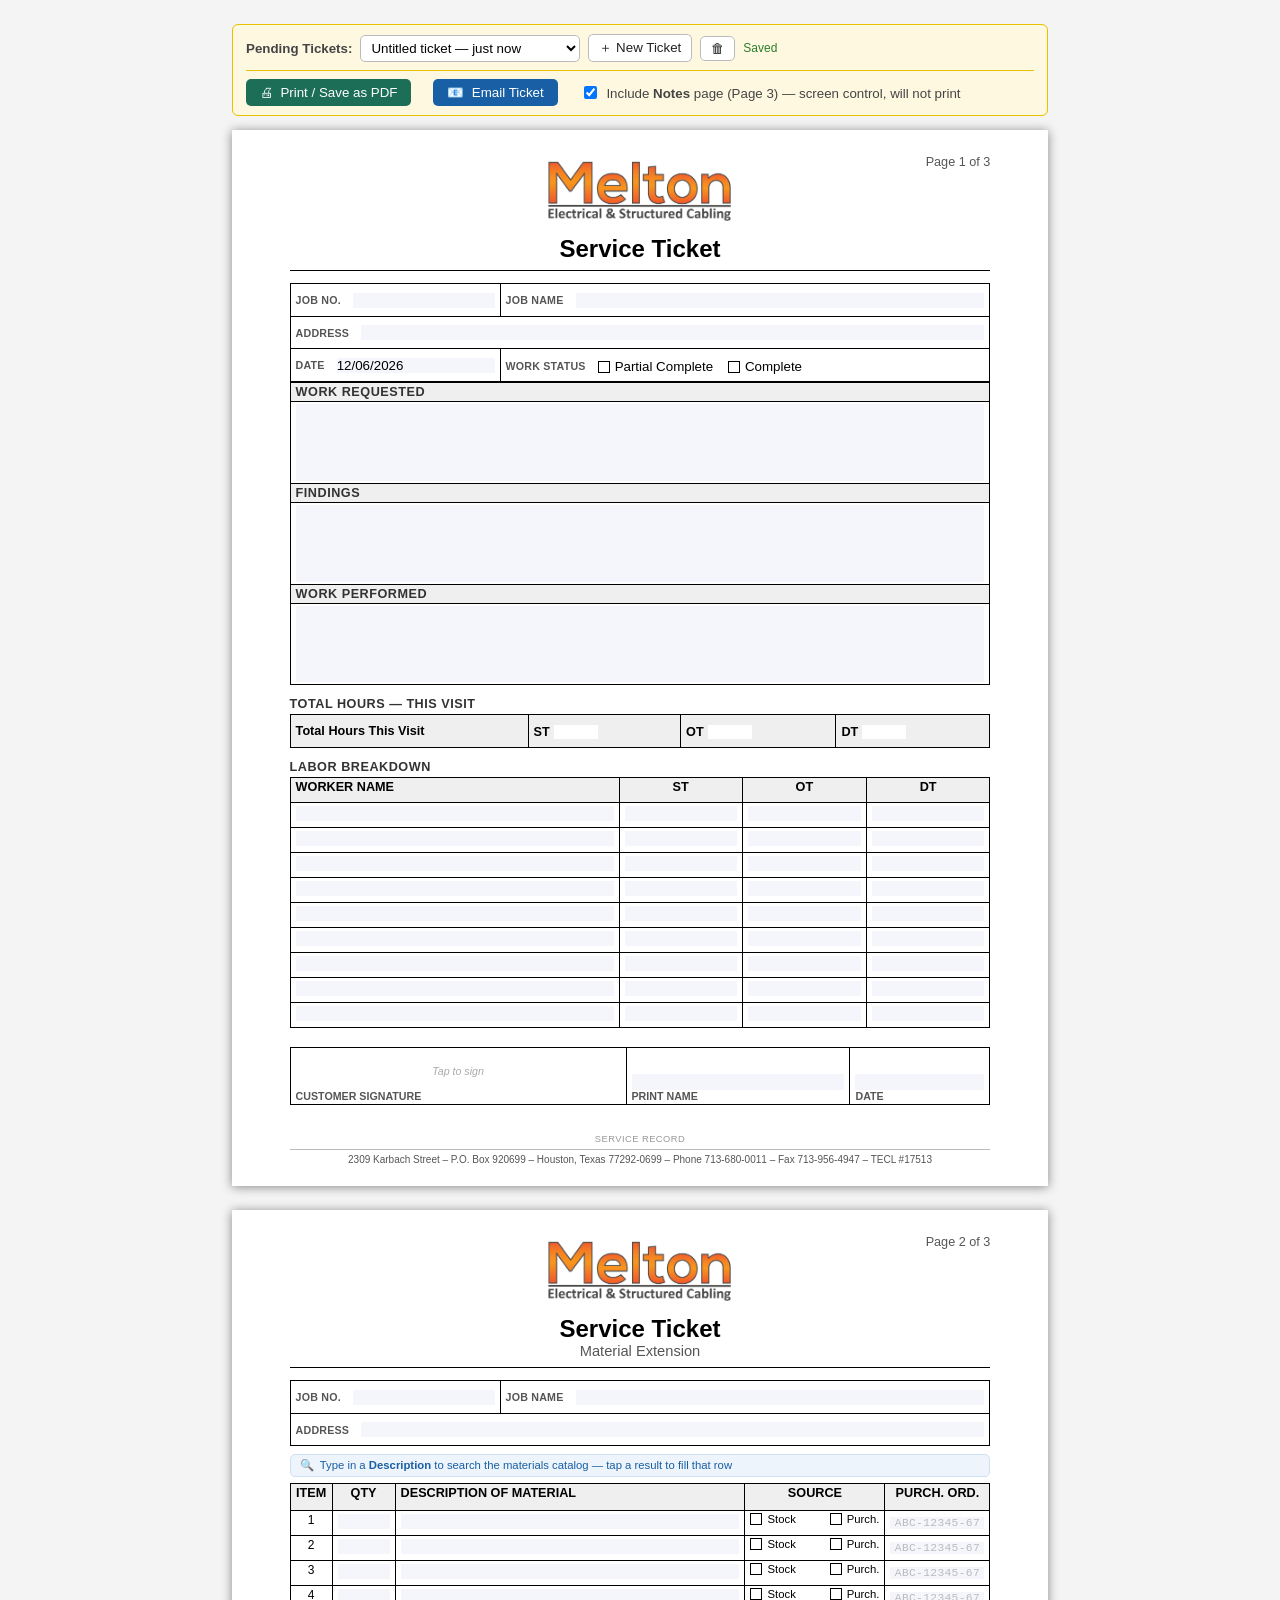
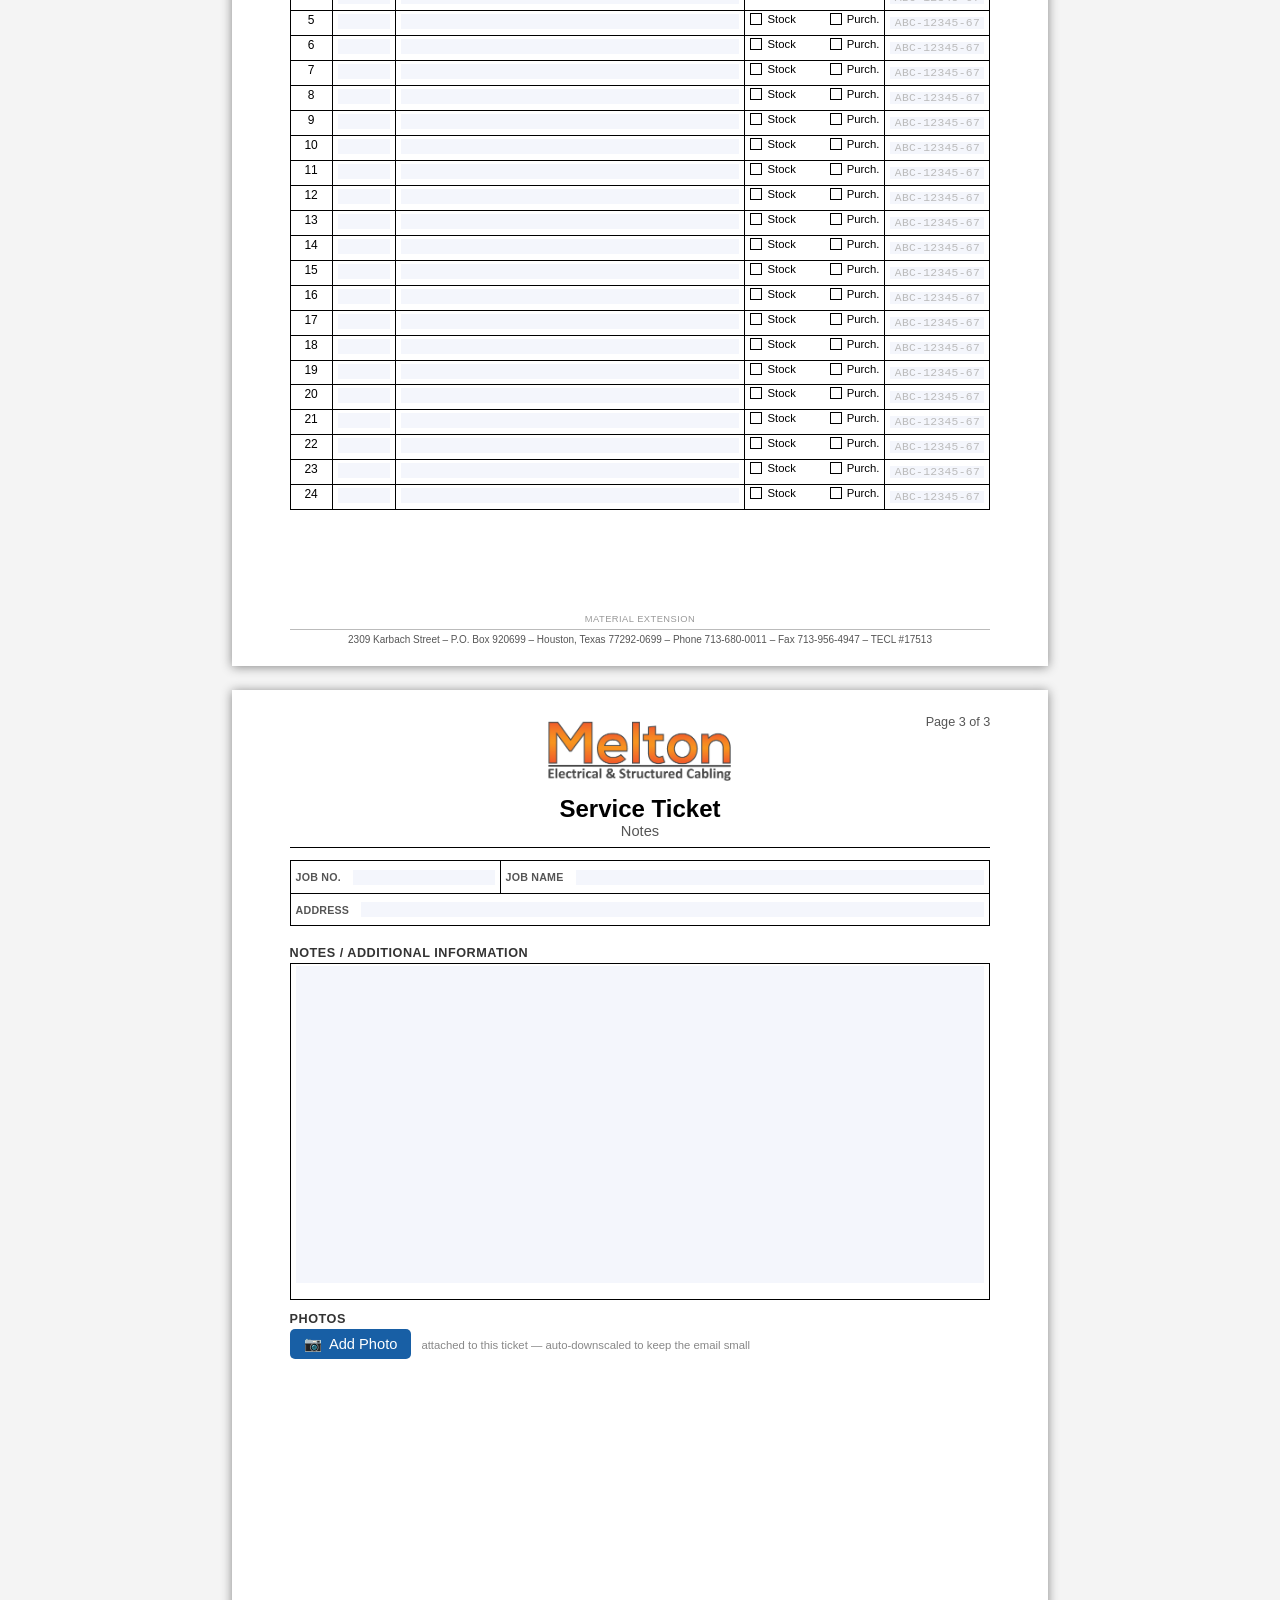
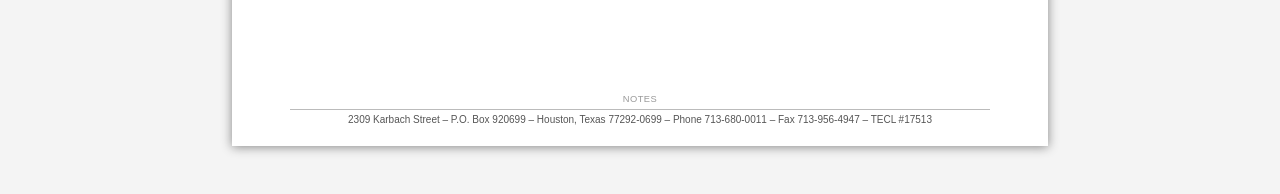
==== modules/service-calls/service-ticket.html @ 0c0253c6 "fix: clean, consistent subject line for the emailed ticket On iOS Mail a file share takes the SUBJEC" ====
<!doctype html>
<html lang="en">
<head>
<meta charset="utf-8">
<title>Melton Service Ticket</title>
<style>
  * { box-sizing: border-box; }
  html, body { margin: 0; padding: 0; }
  body { font-family: Arial, Helvetica, sans-serif; color: #000; font-size: 11pt; }

  .page {
    width: 8.5in; min-height: 11in; padding: 0.22in 0.6in 0.5in;
    background: #fff; margin: 0 auto; position: relative;
  }

  /* header band */
  .hdr { display: grid; grid-template-columns: 2in 1fr 2in; align-items: start;
         border-bottom: 1.5px solid #000; padding-bottom: 8px; margin-bottom: 12px; }
  .hdr .center { text-align: center; }
  .hdr .center img { height: 0.82in; width: auto; }
  .hdr .title { font-size: 18pt; font-weight: bold; margin-top: 3px; line-height: 1.1; }
  .hdr .sub { font-size: 11pt; color: #555; margin-top: 1px; }
  .hdr .right { text-align: right; font-size: 10pt; padding-top: 4px; }
  .hdr .right .pgnum { font-size: 9.5pt; color: #555; }
  .u { display: inline-block; border-bottom: 1px solid #000; height: 0.9em; }
  .u.md { width: 1.1in; }
  .u.sm { width: 0.45in; }
  .u.xs { width: 0.5in; }

  /* footer band — page id above rule, company address below */
  .footer { position: absolute; left: 0.6in; right: 0.6in; bottom: 0.22in;
             text-align: center; }
  .footer-meta { font-size: 7pt; color: #999; text-transform: uppercase;
                  letter-spacing: 0.05em; margin-bottom: 5px; }
  .footer-meta .u.xs { border-bottom-color: #888; }
  .footer-rule { border-top: 0.5px solid #bbb; }
  .footer-addr { font-size: 7.5pt; color: #555; margin-top: 4px; }

  /* shared grid tables */
  .grid { border-collapse: collapse; width: 100%; }
  .grid td, .grid th { border: 1px solid #000; padding: 2px 5px; vertical-align: top; }

  .lbl { font-size: 8pt; font-weight: bold; color: #555; text-transform: uppercase;
          letter-spacing: 0.02em; }
  .field { height: 0.42in; }
  /* Page-1 top block: single-line fields, label on the left + input area to its right */
  .info.inline td.field { height: 0.34in; vertical-align: middle; }
  .info.inline .lbl { display: inline-block; vertical-align: middle; margin-right: 12px; }
  .info.inline .cbinline { font-size: 10pt; vertical-align: middle; }
  .info.inline td.wstatus { white-space: nowrap; }
  .cb { -webkit-appearance: none; appearance: none; position: relative;
         display: inline-block; width: 12px; height: 12px; border: 1px solid #000;
         margin: 0 5px 0 0; vertical-align: -2px; background: #fff; cursor: pointer; padding: 0; }
  .cb:checked::after { content: ""; position: absolute; left: 3px; top: 0;
         width: 4px; height: 8px; border: solid #000; border-width: 0 2px 2px 0;
         transform: rotate(45deg); }

  /* fillable fields — borderless inputs that fill their cell; faint tint on screen only */
  .fcell { display: flex; align-items: center; }
  .fcell .lbl { flex: none; white-space: nowrap; }
  input.fin, input.lin, input.hin, input.qin, input.din, input.pin, input.sigin,
  textarea.wta, textarea.nta { font-family: inherit; color: #000; border: none;
         outline: none; background: transparent; margin: 0; padding: 0; box-sizing: border-box; }
  input.fin { flex: 1 1 auto; min-width: 0; width: 100%; font-size: 10pt; }
  input.lin { width: 100%; font-size: 10pt; }
  input.lin.num { text-align: center; }
  input.hin { width: 44px; font-size: 9.5pt; font-weight: 700; text-align: center; background: #fff;
         -webkit-print-color-adjust: exact; print-color-adjust: exact; }
  input.qin { width: 100%; font-size: 10pt; text-align: center; }
  input.din { width: 100%; font-size: 10pt; }
  input.pin { width: 100%; font-family: "Consolas","Courier New",monospace; font-size: 8.5pt;
         text-align: center; letter-spacing: 0.3px; }
  input.sigin { width: 100%; font-size: 11pt; }
  textarea.wta { display: block; width: 100%; height: 57.6pt; resize: none;
         font-size: 12pt; line-height: 1.2; }
  textarea.nta { display: block; width: 100%; height: 3.3in; resize: none;
         font-size: 12pt; line-height: 1.3; }
  ::placeholder { color: #bbb; opacity: 1; }

  .seclbl { font-size: 9.5pt; font-weight: bold; color: #333; text-transform: uppercase;
             letter-spacing: 0.04em; margin: 12px 0 3px; }

  /* Page 1 work narrative: three stacked boxes (Work Requested / Findings /
     Work Performed), each with its title inside and 4 lines @ 12pt of writing
     space (line-height 1.2 = 57.6pt). Matches the digital field spec. */
  .wbox-title { background: #efefef; -webkit-print-color-adjust: exact; print-color-adjust: exact;
                 font-size: 9.5pt; font-weight: bold; color: #333; text-transform: uppercase;
                 letter-spacing: 0.04em; }
  .wbox { vertical-align: top; }
  .wbox-space { height: 57.6pt; }
  /* Page 3 Notes — writing area on top, photo grid below (they share the page). */
  .notesbox { height: 3.5in; }
  /* embedded photos: captioned thumbnails baked into the ticket. The Add button +
     per-photo delete are screen-only (stripped from export, hidden in print). */
  .photo-grid { display: flex; flex-wrap: wrap; gap: 10px; margin-top: 4px; }
  .photo-card { position: relative; width: 31.5%; min-width: 150px; border: 1px solid #ccc;
                 border-radius: 6px; padding: 5px; background: #fff;
                 break-inside: avoid; page-break-inside: avoid; }   /* never slice a photo across a printed page */
  .photo-img { display: block; width: 100%; height: 1.5in; object-fit: cover; border-radius: 4px;
                background: #f0f0f0; -webkit-print-color-adjust: exact; print-color-adjust: exact; }
  .photo-cap { width: 100%; margin-top: 5px; font-size: 8.5pt; border: none;
                border-bottom: 1px solid #ddd; padding: 2px 1px; }
  .photo-del { position: absolute; top: 8px; right: 10px; width: 22px; height: 22px; border: none;
                border-radius: 50%; background: rgba(0,0,0,0.55); color: #fff; font-size: 14pt;
                line-height: 20px; text-align: center; cursor: pointer; padding: 0; }
  #photoControls { margin: 2px 0; }
  .photo-add { font: inherit; cursor: pointer; background: #185fa5; color: #fff; border: none;
                border-radius: 5px; padding: 6px 14px; }
  .photo-add:hover { background: #124c84; }
  .ph-hint { font-size: 8.5pt; color: #888; margin-left: 10px; }

  /* hours summary */
  .hours td { height: 0.34in; vertical-align: middle; }
  .shade { background: #efefef; -webkit-print-color-adjust: exact; print-color-adjust: exact; }
  .hours .name { width: 34%; font-weight: bold; font-size: 9.5pt; }
  .hours td b { font-size: 9.5pt; }

  /* labor */
  .labor th.lh { background: #efefef; -webkit-print-color-adjust: exact; print-color-adjust: exact;
                  font-size: 9.5pt; text-transform: uppercase; text-align: center; height: 0.26in; }
  .labor th.lh:first-child { text-align: left; }
  .labor tbody td { height: 0.26in; }
  .labor tbody td.r { width: 47%; }
  .labor tbody td:not(.r) { text-align: center; }

  /* signature */
  .sign { margin-top: 19px; }
  .sign td.sigcell { height: 0.6in; vertical-align: bottom; }
  .sign td.sigcell:nth-child(1) { width: 48%; }
  .sign td.sigcell:nth-child(2) { width: 32%; }
  .siglbl { font-size: 8pt; font-weight: bold; color: #555; text-transform: uppercase; }
  /* customer signature: the cell is a tap target showing the captured signature
     (an <img>) or a sign-prompt hint; the actual signing happens in a modal so
     accidental swipes on the form can't alter it. */
  .sigpad-cell { position: relative; padding: 0; cursor: pointer; }
  .sig-img { position: absolute; left: 0; top: 0; width: 100%; height: 100%; object-fit: contain; }
  .sig-img[hidden] { display: none; }
  .sig-hint { position: absolute; left: 50%; top: 42%; transform: translate(-50%, -50%);
               color: #aaa; font-size: 8pt; font-style: italic; pointer-events: none; }
  .sigpad-cell .siglbl { position: absolute; left: 5px; bottom: 2px; pointer-events: none; }
  .sig-stamp { position: absolute; right: 4px; bottom: 13px; z-index: 1; pointer-events: none;
                font-size: 6.5pt; color: #444; background: rgba(255,255,255,0.82);
                border: 1px solid #bbb; border-radius: 3px; padding: 0 4px; }
  .sig-stamp[hidden] { display: none; }
  /* the signing window (modal). screen-only; removed from export, hidden in print. */
  .sig-modal { position: absolute; left: 0; top: 0; width: 100%; min-height: 100%; z-index: 1000;
                background: rgba(0, 0, 0, 0.5); }
  .sig-modal[hidden] { display: none; }
  .sig-modal-card { position: absolute; left: 50%; transform: translateX(-50%); width: 92%; max-width: 6.5in;
                     background: #fff; border-radius: 10px; box-shadow: 0 10px 50px rgba(0,0,0,0.5); padding: 14px; }
  .sig-modal-head { font-size: 11pt; font-weight: bold; margin-bottom: 10px; color: #222; }
  .sig-modal-pad { display: block; width: 100%; height: 2.4in; border: 1px dashed #999; border-radius: 6px;
                    background: #fff; touch-action: none; }
  .sig-modal-actions { display: flex; gap: 10px; margin-top: 12px; align-items: center; }
  .sigm-spacer { flex: 1; }
  .sigm-btn { font: inherit; font-size: 11pt; padding: 8px 16px; border: 1px solid #bbb; border-radius: 6px;
               background: #f4f4f4; color: #222; cursor: pointer; }
  .sigm-primary { background: #1d6e56; color: #fff; border-color: #1d6e56; }

  /* page 2 material table */
  .gap { height: 8px; }
  .mat th { background: #efefef; -webkit-print-color-adjust: exact; print-color-adjust: exact;
             font-size: 9.5pt; text-transform: uppercase; text-align: center; height: 0.28in; }
  .mat th:nth-child(3) { text-align: left; }
  .mat tbody td { height: 0.26in; }
  .mat tbody td.r { text-align: center; font-size: 9pt; }
  .mat tbody td:nth-child(2) { text-align: center; }
  .mat tbody td.src { font-size: 8.5pt; }
  .mat tbody td.src .srcwrap { display: flex; justify-content: space-between; align-items: center; }
  .mat tbody td.src .srcopt { white-space: nowrap; }
  .mat tbody td.pn { text-align: center; }
  .mat tbody td.desc { position: relative; }   /* positioning context for the catalog dropdown */

  /* catalog autocomplete: a shared dropdown that drops under the focused
     Description input (screen-only; removed from export, hidden in print). */
  .cat-hint { font-family: Arial, Helvetica, sans-serif; font-size: 8.5pt; color: #185fa5;
               background: #eef4fb; border: 1px solid #cfe0f2; border-radius: 5px;
               padding: 4px 9px; margin: 0 0 6px; }
  .cat-dd { position: absolute; left: 0; top: 100%; z-index: 60; width: 100%; min-width: 240px;
             max-height: 230px; overflow-y: auto; background: #fff; border: 1px solid #8aa;
             border-radius: 0 0 6px 6px; box-shadow: 0 8px 22px rgba(0,0,0,0.28); }
  .cat-dd[hidden] { display: none; }
  .cat-opt { padding: 7px 10px; font-size: 9.5pt; border-bottom: 1px solid #eee; cursor: pointer; white-space: nowrap; }
  .cat-opt:last-child { border-bottom: none; }
  .cat-opt:hover, .cat-opt.on { background: #e8f0fb; }

  /* screen vs print */
  /* screen-only digital control: toggles inclusion of the Notes page (Page 3); never prints */
  #formControls { max-width: 8.5in; margin: 0 auto 14px; font-family: Arial, Helvetica, sans-serif;
                   font-size: 10pt; color: #444; background: #fff8e1; border: 1px solid #e6c200;
                   border-radius: 6px; padding: 9px 13px; }
  #formControls input { vertical-align: -1px; margin-right: 6px; }
  #formControls .fc-row { display: flex; align-items: center; flex-wrap: wrap; gap: 8px; }
  #formControls .fc-drafts { padding-bottom: 8px; margin-bottom: 8px; border-bottom: 1px solid #e6c200; }
  #formControls .fc-dlabel { font-weight: bold; }
  #formControls .fc-select { font: inherit; padding: 4px 6px; border: 1px solid #bbb; border-radius: 5px;
                   min-width: 220px; max-width: 58%; background: #fff; margin-right: 0; vertical-align: 0; }
  #formControls .fc-mini { font: inherit; cursor: pointer; background: #fff; color: #222;
                   border: 1px solid #bbb; border-radius: 5px; padding: 4px 10px; }
  #formControls .fc-mini:hover { background: #f0f0f0; }
  #formControls .fc-status { font-size: 9pt; color: #2a7d2a; min-width: 50px; }
  #formControls .print-btn { font: inherit; cursor: pointer; background: #1d6e56; color: #fff;
                   border: none; border-radius: 5px; padding: 6px 14px; margin-right: 14px; }
  #formControls .print-btn:hover { background: #155a45; }
  #formControls .email-btn { font: inherit; cursor: pointer; background: #185fa5; color: #fff;
                   border: none; border-radius: 5px; padding: 6px 14px; margin-right: 14px; }
  #formControls .email-btn:hover { background: #124c84; }

  @media screen {
    html { background: #f4f4f4; }
    /* Scale-to-fit: the page is a fixed 8.5in; when the viewport is narrower,
       --fit (set by JS) zooms the whole form down so nothing is cut off. Print
       ignores this (no zoom in @media print). */
    body { background: #f4f4f4; padding: 24px 0; zoom: var(--fit, 1); }
    .page { box-shadow: 0 1px 10px rgba(0,0,0,0.45); margin-bottom: 24px; }
    input.fin, input.lin, input.qin, input.din, input.pin, input.sigin,
    textarea.wta, textarea.nta { background: rgba(40,90,200,0.05); }
    input.hin { background: #fff; }
    input:focus, textarea:focus { background: rgba(40,90,200,0.14); }
    input.pin.pin-bad { background: rgba(220,40,40,0.16) !important; }
  }
  @page { size: letter; margin: 0; }
  @media print {
    body { background: #fff; }
    #formControls { display: none !important; }
    .sig-hint, #sigModal { display: none !important; }
    .cat-hint, .cat-dd { display: none !important; }
    #photoControls, .photo-del { display: none !important; }
    .page { box-shadow: none; margin: 0; page-break-after: always; }
    /* the true last-visible page is set to break-after:auto by renumber() (JS),
       which is display-aware; the dead .page:last-child rule was removed. */
  }
</style>
</head>
<body>

  <div id="formControls">
    <div class="fc-row fc-drafts">
      <span class="fc-dlabel">Pending&nbsp;Tickets:</span>
      <select id="draftSelect" class="fc-select" title="Switch between saved tickets"></select>
      <button type="button" id="newDraftBtn" class="fc-mini">&#65291;&nbsp;New Ticket</button>
      <button type="button" id="delDraftBtn" class="fc-mini" title="Delete this ticket">&#128465;</button>
      <span id="saveStatus" class="fc-status"></span>
    </div>
    <div class="fc-row fc-actions">
      <button type="button" class="print-btn" onclick="window.print()">&#128424;&nbsp; Print / Save as PDF</button>
      <button type="button" id="emailTicketBtn" class="email-btn">&#128231;&nbsp; Email Ticket</button>
      <label><input type="checkbox" id="toggleNotes" checked>
        Include <b>Notes</b> page (Page 3) &mdash; screen control, will not print</label>
    </div>
  </div>
<form id="serviceTicket" autocomplete="off" onsubmit="return false">

  <section class="page">
    
    <div class="hdr">
      <div class="left"></div>
      <div class="center">
        <img src="[data-uri]" alt="Melton Electric">
        <div class="title">Service Ticket</div>
        
      </div>
      <div class="right">
        <div class="pgnum">Page <span class="pg-cur"></span> of <span class="pg-tot"></span></div>
      </div>
    </div>

    <table class="grid info inline">
      <tr><td class="field" style="width:30%"><label class="fcell"><span class="lbl">Job No.</span><input class="fin" type="text" data-tkt="jobNo"></label></td><td class="field" style="width:70%"><label class="fcell"><span class="lbl">Job Name</span><input class="fin" type="text" data-tkt="jobName"></label></td></tr>
      <tr><td class="field" colspan="2"><label class="fcell"><span class="lbl">Address</span><input class="fin" type="text" data-tkt="address"></label></td></tr>
      <tr><td class="field" style="width:30%"><label class="fcell"><span class="lbl">Date</span><input class="fin" type="text" data-tkt="date"></label></td><td class="field wstatus" style="width:70%"><span class="lbl">Work Status</span><span class="cbinline"><input type="checkbox" class="cb">Partial Complete &nbsp;&nbsp; <input type="checkbox" class="cb">Complete</span></td></tr>
    </table>

    <table class="grid wgrid">
      <tr><td class="wbox-title">Work Requested</td></tr>
      <tr><td class="wbox"><textarea class="wta"></textarea></td></tr>
      <tr><td class="wbox-title">Findings</td></tr>
      <tr><td class="wbox"><textarea class="wta"></textarea></td></tr>
      <tr><td class="wbox-title">Work Performed</td></tr>
      <tr><td class="wbox"><textarea class="wta"></textarea></td></tr>
    </table>

    <div class="seclbl">Total Hours — This Visit</div>
    <table class="grid hours">
      <tr>
        <td class="shade name">Total Hours This Visit</td>
        <td class="shade"><b>ST</b> <input class="hin" type="text" readonly></td>
        <td class="shade"><b>OT</b> <input class="hin" type="text" readonly></td>
        <td class="shade"><b>DT</b> <input class="hin" type="text" readonly></td>
      </tr>
    </table>

    <div class="seclbl">Labor Breakdown</div>
    <table class="grid labor">
      <thead>
        <tr><th class="lh">Worker Name</th><th class="lh">ST</th><th class="lh">OT</th><th class="lh">DT</th></tr>
      </thead>
      <tbody><tr><td class="r"><input class="lin" type="text"></td><td><input class="lin num" type="text" inputmode="decimal"></td><td><input class="lin num" type="text" inputmode="decimal"></td><td><input class="lin num" type="text" inputmode="decimal"></td></tr><tr><td class="r"><input class="lin" type="text"></td><td><input class="lin num" type="text" inputmode="decimal"></td><td><input class="lin num" type="text" inputmode="decimal"></td><td><input class="lin num" type="text" inputmode="decimal"></td></tr><tr><td class="r"><input class="lin" type="text"></td><td><input class="lin num" type="text" inputmode="decimal"></td><td><input class="lin num" type="text" inputmode="decimal"></td><td><input class="lin num" type="text" inputmode="decimal"></td></tr><tr><td class="r"><input class="lin" type="text"></td><td><input class="lin num" type="text" inputmode="decimal"></td><td><input class="lin num" type="text" inputmode="decimal"></td><td><input class="lin num" type="text" inputmode="decimal"></td></tr><tr><td class="r"><input class="lin" type="text"></td><td><input class="lin num" type="text" inputmode="decimal"></td><td><input class="lin num" type="text" inputmode="decimal"></td><td><input class="lin num" type="text" inputmode="decimal"></td></tr><tr><td class="r"><input class="lin" type="text"></td><td><input class="lin num" type="text" inputmode="decimal"></td><td><input class="lin num" type="text" inputmode="decimal"></td><td><input class="lin num" type="text" inputmode="decimal"></td></tr><tr><td class="r"><input class="lin" type="text"></td><td><input class="lin num" type="text" inputmode="decimal"></td><td><input class="lin num" type="text" inputmode="decimal"></td><td><input class="lin num" type="text" inputmode="decimal"></td></tr><tr><td class="r"><input class="lin" type="text"></td><td><input class="lin num" type="text" inputmode="decimal"></td><td><input class="lin num" type="text" inputmode="decimal"></td><td><input class="lin num" type="text" inputmode="decimal"></td></tr><tr><td class="r"><input class="lin" type="text"></td><td><input class="lin num" type="text" inputmode="decimal"></td><td><input class="lin num" type="text" inputmode="decimal"></td><td><input class="lin num" type="text" inputmode="decimal"></td></tr></tbody>
    </table>

    <table class="grid sign">
      <tr>
        <td class="sigcell sigpad-cell" id="sigCell"><img class="sig-img" alt="signature" hidden><span class="sig-hint">Tap to sign</span><div class="sig-stamp" hidden></div><div class="siglbl">Customer Signature</div></td>
        <td class="sigcell"><input class="sigin" type="text"><div class="siglbl">Print Name</div></td>
        <td class="sigcell"><input class="sigin" type="text" id="sigDate"><div class="siglbl">Date</div></td>
      </tr>
    </table>
    
    <div class="footer">
      <div class="footer-meta">Service Record</div>
      <div class="footer-rule"></div>
      <div class="footer-addr">2309 Karbach Street &ndash; P.O. Box 920699 &ndash; Houston, Texas 77292-0699 &ndash; Phone 713-680-0011 &ndash; Fax 713-956-4947 &ndash; TECL #17513</div>
    </div>
  </section>

  <section class="page">
    
    <div class="hdr">
      <div class="left"></div>
      <div class="center">
        <img src="[data-uri]" alt="Melton Electric">
        <div class="title">Service Ticket</div>
        <div class="sub">Material Extension</div>
      </div>
      <div class="right">
        <div class="pgnum">Page <span class="pg-cur"></span> of <span class="pg-tot"></span></div>
      </div>
    </div>

    <table class="grid info inline">
      <tr><td class="field" style="width:30%"><label class="fcell"><span class="lbl">Job No.</span><input class="fin" type="text" data-tkt="jobNo"></label></td><td class="field" style="width:70%"><label class="fcell"><span class="lbl">Job Name</span><input class="fin" type="text" data-tkt="jobName"></label></td></tr>
      <tr><td class="field" colspan="2"><label class="fcell"><span class="lbl">Address</span><input class="fin" type="text" data-tkt="address"></label></td></tr>
    </table>

    <div class="gap"></div>
    <div class="cat-hint">&#128269;&nbsp; Type in a <b>Description</b> to search the materials catalog &mdash; tap a result to fill that row</div>

    <table class="grid mat">
      <thead>
        <tr>
          <th style="width:6%">Item</th>
          <th style="width:9%">Qty</th>
          <th style="width:50%">Description of Material</th>
          <th style="width:20%">Source</th>
          <th style="width:15%">Purch. Ord.</th>
        </tr>
      </thead>
      <tbody><tr><td class="r">1</td><td><input class="qin" type="text" inputmode="decimal"></td><td class="desc"><input class="din" type="text" autocomplete="off" autocorrect="off" spellcheck="false"></td><td class="src"><span class="srcwrap"><span class="srcopt"><input type="checkbox" class="cb">Stock</span><span class="srcopt"><input type="checkbox" class="cb">Purch.</span></span></td><td class="pn"><input class="pin" type="text" placeholder="ABC-12345-67"></td></tr><tr><td class="r">2</td><td><input class="qin" type="text" inputmode="decimal"></td><td class="desc"><input class="din" type="text" autocomplete="off" autocorrect="off" spellcheck="false"></td><td class="src"><span class="srcwrap"><span class="srcopt"><input type="checkbox" class="cb">Stock</span><span class="srcopt"><input type="checkbox" class="cb">Purch.</span></span></td><td class="pn"><input class="pin" type="text" placeholder="ABC-12345-67"></td></tr><tr><td class="r">3</td><td><input class="qin" type="text" inputmode="decimal"></td><td class="desc"><input class="din" type="text" autocomplete="off" autocorrect="off" spellcheck="false"></td><td class="src"><span class="srcwrap"><span class="srcopt"><input type="checkbox" class="cb">Stock</span><span class="srcopt"><input type="checkbox" class="cb">Purch.</span></span></td><td class="pn"><input class="pin" type="text" placeholder="ABC-12345-67"></td></tr><tr><td class="r">4</td><td><input class="qin" type="text" inputmode="decimal"></td><td class="desc"><input class="din" type="text" autocomplete="off" autocorrect="off" spellcheck="false"></td><td class="src"><span class="srcwrap"><span class="srcopt"><input type="checkbox" class="cb">Stock</span><span class="srcopt"><input type="checkbox" class="cb">Purch.</span></span></td><td class="pn"><input class="pin" type="text" placeholder="ABC-12345-67"></td></tr><tr><td class="r">5</td><td><input class="qin" type="text" inputmode="decimal"></td><td class="desc"><input class="din" type="text" autocomplete="off" autocorrect="off" spellcheck="false"></td><td class="src"><span class="srcwrap"><span class="srcopt"><input type="checkbox" class="cb">Stock</span><span class="srcopt"><input type="checkbox" class="cb">Purch.</span></span></td><td class="pn"><input class="pin" type="text" placeholder="ABC-12345-67"></td></tr><tr><td class="r">6</td><td><input class="qin" type="text" inputmode="decimal"></td><td class="desc"><input class="din" type="text" autocomplete="off" autocorrect="off" spellcheck="false"></td><td class="src"><span class="srcwrap"><span class="srcopt"><input type="checkbox" class="cb">Stock</span><span class="srcopt"><input type="checkbox" class="cb">Purch.</span></span></td><td class="pn"><input class="pin" type="text" placeholder="ABC-12345-67"></td></tr><tr><td class="r">7</td><td><input class="qin" type="text" inputmode="decimal"></td><td class="desc"><input class="din" type="text" autocomplete="off" autocorrect="off" spellcheck="false"></td><td class="src"><span class="srcwrap"><span class="srcopt"><input type="checkbox" class="cb">Stock</span><span class="srcopt"><input type="checkbox" class="cb">Purch.</span></span></td><td class="pn"><input class="pin" type="text" placeholder="ABC-12345-67"></td></tr><tr><td class="r">8</td><td><input class="qin" type="text" inputmode="decimal"></td><td class="desc"><input class="din" type="text" autocomplete="off" autocorrect="off" spellcheck="false"></td><td class="src"><span class="srcwrap"><span class="srcopt"><input type="checkbox" class="cb">Stock</span><span class="srcopt"><input type="checkbox" class="cb">Purch.</span></span></td><td class="pn"><input class="pin" type="text" placeholder="ABC-12345-67"></td></tr><tr><td class="r">9</td><td><input class="qin" type="text" inputmode="decimal"></td><td class="desc"><input class="din" type="text" autocomplete="off" autocorrect="off" spellcheck="false"></td><td class="src"><span class="srcwrap"><span class="srcopt"><input type="checkbox" class="cb">Stock</span><span class="srcopt"><input type="checkbox" class="cb">Purch.</span></span></td><td class="pn"><input class="pin" type="text" placeholder="ABC-12345-67"></td></tr><tr><td class="r">10</td><td><input class="qin" type="text" inputmode="decimal"></td><td class="desc"><input class="din" type="text" autocomplete="off" autocorrect="off" spellcheck="false"></td><td class="src"><span class="srcwrap"><span class="srcopt"><input type="checkbox" class="cb">Stock</span><span class="srcopt"><input type="checkbox" class="cb">Purch.</span></span></td><td class="pn"><input class="pin" type="text" placeholder="ABC-12345-67"></td></tr><tr><td class="r">11</td><td><input class="qin" type="text" inputmode="decimal"></td><td class="desc"><input class="din" type="text" autocomplete="off" autocorrect="off" spellcheck="false"></td><td class="src"><span class="srcwrap"><span class="srcopt"><input type="checkbox" class="cb">Stock</span><span class="srcopt"><input type="checkbox" class="cb">Purch.</span></span></td><td class="pn"><input class="pin" type="text" placeholder="ABC-12345-67"></td></tr><tr><td class="r">12</td><td><input class="qin" type="text" inputmode="decimal"></td><td class="desc"><input class="din" type="text" autocomplete="off" autocorrect="off" spellcheck="false"></td><td class="src"><span class="srcwrap"><span class="srcopt"><input type="checkbox" class="cb">Stock</span><span class="srcopt"><input type="checkbox" class="cb">Purch.</span></span></td><td class="pn"><input class="pin" type="text" placeholder="ABC-12345-67"></td></tr><tr><td class="r">13</td><td><input class="qin" type="text" inputmode="decimal"></td><td class="desc"><input class="din" type="text" autocomplete="off" autocorrect="off" spellcheck="false"></td><td class="src"><span class="srcwrap"><span class="srcopt"><input type="checkbox" class="cb">Stock</span><span class="srcopt"><input type="checkbox" class="cb">Purch.</span></span></td><td class="pn"><input class="pin" type="text" placeholder="ABC-12345-67"></td></tr><tr><td class="r">14</td><td><input class="qin" type="text" inputmode="decimal"></td><td class="desc"><input class="din" type="text" autocomplete="off" autocorrect="off" spellcheck="false"></td><td class="src"><span class="srcwrap"><span class="srcopt"><input type="checkbox" class="cb">Stock</span><span class="srcopt"><input type="checkbox" class="cb">Purch.</span></span></td><td class="pn"><input class="pin" type="text" placeholder="ABC-12345-67"></td></tr><tr><td class="r">15</td><td><input class="qin" type="text" inputmode="decimal"></td><td class="desc"><input class="din" type="text" autocomplete="off" autocorrect="off" spellcheck="false"></td><td class="src"><span class="srcwrap"><span class="srcopt"><input type="checkbox" class="cb">Stock</span><span class="srcopt"><input type="checkbox" class="cb">Purch.</span></span></td><td class="pn"><input class="pin" type="text" placeholder="ABC-12345-67"></td></tr><tr><td class="r">16</td><td><input class="qin" type="text" inputmode="decimal"></td><td class="desc"><input class="din" type="text" autocomplete="off" autocorrect="off" spellcheck="false"></td><td class="src"><span class="srcwrap"><span class="srcopt"><input type="checkbox" class="cb">Stock</span><span class="srcopt"><input type="checkbox" class="cb">Purch.</span></span></td><td class="pn"><input class="pin" type="text" placeholder="ABC-12345-67"></td></tr><tr><td class="r">17</td><td><input class="qin" type="text" inputmode="decimal"></td><td class="desc"><input class="din" type="text" autocomplete="off" autocorrect="off" spellcheck="false"></td><td class="src"><span class="srcwrap"><span class="srcopt"><input type="checkbox" class="cb">Stock</span><span class="srcopt"><input type="checkbox" class="cb">Purch.</span></span></td><td class="pn"><input class="pin" type="text" placeholder="ABC-12345-67"></td></tr><tr><td class="r">18</td><td><input class="qin" type="text" inputmode="decimal"></td><td class="desc"><input class="din" type="text" autocomplete="off" autocorrect="off" spellcheck="false"></td><td class="src"><span class="srcwrap"><span class="srcopt"><input type="checkbox" class="cb">Stock</span><span class="srcopt"><input type="checkbox" class="cb">Purch.</span></span></td><td class="pn"><input class="pin" type="text" placeholder="ABC-12345-67"></td></tr><tr><td class="r">19</td><td><input class="qin" type="text" inputmode="decimal"></td><td class="desc"><input class="din" type="text" autocomplete="off" autocorrect="off" spellcheck="false"></td><td class="src"><span class="srcwrap"><span class="srcopt"><input type="checkbox" class="cb">Stock</span><span class="srcopt"><input type="checkbox" class="cb">Purch.</span></span></td><td class="pn"><input class="pin" type="text" placeholder="ABC-12345-67"></td></tr><tr><td class="r">20</td><td><input class="qin" type="text" inputmode="decimal"></td><td class="desc"><input class="din" type="text" autocomplete="off" autocorrect="off" spellcheck="false"></td><td class="src"><span class="srcwrap"><span class="srcopt"><input type="checkbox" class="cb">Stock</span><span class="srcopt"><input type="checkbox" class="cb">Purch.</span></span></td><td class="pn"><input class="pin" type="text" placeholder="ABC-12345-67"></td></tr><tr><td class="r">21</td><td><input class="qin" type="text" inputmode="decimal"></td><td class="desc"><input class="din" type="text" autocomplete="off" autocorrect="off" spellcheck="false"></td><td class="src"><span class="srcwrap"><span class="srcopt"><input type="checkbox" class="cb">Stock</span><span class="srcopt"><input type="checkbox" class="cb">Purch.</span></span></td><td class="pn"><input class="pin" type="text" placeholder="ABC-12345-67"></td></tr><tr><td class="r">22</td><td><input class="qin" type="text" inputmode="decimal"></td><td class="desc"><input class="din" type="text" autocomplete="off" autocorrect="off" spellcheck="false"></td><td class="src"><span class="srcwrap"><span class="srcopt"><input type="checkbox" class="cb">Stock</span><span class="srcopt"><input type="checkbox" class="cb">Purch.</span></span></td><td class="pn"><input class="pin" type="text" placeholder="ABC-12345-67"></td></tr><tr><td class="r">23</td><td><input class="qin" type="text" inputmode="decimal"></td><td class="desc"><input class="din" type="text" autocomplete="off" autocorrect="off" spellcheck="false"></td><td class="src"><span class="srcwrap"><span class="srcopt"><input type="checkbox" class="cb">Stock</span><span class="srcopt"><input type="checkbox" class="cb">Purch.</span></span></td><td class="pn"><input class="pin" type="text" placeholder="ABC-12345-67"></td></tr><tr><td class="r">24</td><td><input class="qin" type="text" inputmode="decimal"></td><td class="desc"><input class="din" type="text" autocomplete="off" autocorrect="off" spellcheck="false"></td><td class="src"><span class="srcwrap"><span class="srcopt"><input type="checkbox" class="cb">Stock</span><span class="srcopt"><input type="checkbox" class="cb">Purch.</span></span></td><td class="pn"><input class="pin" type="text" placeholder="ABC-12345-67"></td></tr></tbody>
    </table>
    
    <div class="footer">
      <div class="footer-meta">Material Extension</div>
      <div class="footer-rule"></div>
      <div class="footer-addr">2309 Karbach Street &ndash; P.O. Box 920699 &ndash; Houston, Texas 77292-0699 &ndash; Phone 713-680-0011 &ndash; Fax 713-956-4947 &ndash; TECL #17513</div>
    </div>
  </section>

  <section class="page" id="notesPage">
    
    <div class="hdr">
      <div class="left"></div>
      <div class="center">
        <img src="[data-uri]" alt="Melton Electric">
        <div class="title">Service Ticket</div>
        <div class="sub">Notes</div>
      </div>
      <div class="right">
        <div class="pgnum">Page <span class="pg-cur"></span> of <span class="pg-tot"></span></div>
      </div>
    </div>

    <table class="grid info inline">
      <tr><td class="field" style="width:30%"><label class="fcell"><span class="lbl">Job No.</span><input class="fin" type="text" data-tkt="jobNo"></label></td><td class="field" style="width:70%"><label class="fcell"><span class="lbl">Job Name</span><input class="fin" type="text" data-tkt="jobName"></label></td></tr>
      <tr><td class="field" colspan="2"><label class="fcell"><span class="lbl">Address</span><input class="fin" type="text" data-tkt="address"></label></td></tr>
    </table>

    <div class="gap"></div>

    <div class="seclbl">Notes / Additional Information</div>
    <table class="grid"><tr><td class="notesbox"><textarea class="nta"></textarea></td></tr></table>

    <div class="seclbl">Photos</div>
    <div id="photoControls"><button type="button" id="addPhotoBtn" class="photo-add">&#128247;&nbsp; Add Photo</button><span class="ph-hint">attached to this ticket &mdash; auto-downscaled to keep the email small</span></div>
    <div id="photoGrid" class="photo-grid"></div>
    
    <div class="footer">
      <div class="footer-meta">Notes</div>
      <div class="footer-rule"></div>
      <div class="footer-addr">2309 Karbach Street &ndash; P.O. Box 920699 &ndash; Houston, Texas 77292-0699 &ndash; Phone 713-680-0011 &ndash; Fax 713-956-4947 &ndash; TECL #17513</div>
    </div>
  </section>
</form>

  <div id="sigModal" class="sig-modal" hidden>
    <div class="sig-modal-card">
      <div class="sig-modal-head">Customer Signature &mdash; sign below</div>
      <canvas id="sigModalPad" class="sig-modal-pad"></canvas>
      <div class="sig-modal-actions">
        <button type="button" id="sigModalClear" class="sigm-btn">Clear</button>
        <span class="sigm-spacer"></span>
        <button type="button" id="sigModalCancel" class="sigm-btn">Cancel</button>
        <button type="button" id="sigModalDone" class="sigm-btn sigm-primary">Done</button>
      </div>
    </div>
  </div>

  <div id="catDD" class="cat-dd" hidden></div>

  <script>
  (function(){
    var cb = document.getElementById('toggleNotes');
    var notes = document.getElementById('notesPage');
    function renumber(){
      var all = Array.prototype.slice.call(document.querySelectorAll('.page'));
      var visible = all.filter(function(p){ return getComputedStyle(p).display !== 'none'; });
      var total = visible.length;
      all.forEach(function(p){
        var cur = p.querySelector('.pg-cur'), tot = p.querySelector('.pg-tot');
        var idx = visible.indexOf(p);
        if (idx === -1) {
          if (cur) cur.textContent = '';
          if (tot) tot.textContent = '';
          p.style.pageBreakAfter = 'auto';
        } else {
          if (cur) cur.textContent = String(idx + 1);
          if (tot) tot.textContent = String(total);
          // last VISIBLE page must not force a break (was the trailing-blank-sheet bug)
          p.style.pageBreakAfter = (idx === total - 1) ? 'auto' : 'always';
        }
      });
    }
    function sync(){
      if (cb && notes) notes.style.display = cb.checked ? '' : 'none';
      renumber();
    }
    if (cb) cb.addEventListener('change', sync);
    sync();
  })();
  </script>

  <script>
  (function(){
    var btn = document.getElementById('emailTicketBtn');
    if (!btn) return;
    function fieldVal(key){ var el = document.querySelector('[data-tkt="' + key + '"]'); return el ? (el.value || '').trim() : ''; }
    function clean(s){ return (s || '').replace(/[\\/:*?"<>|]+/g, '-').replace(/\s+/g, ' ').replace(/-{2,}/g, '-').trim(); }
    function ticketSubject(){
      var jn = fieldVal('jobName'), jno = fieldVal('jobNo'), dt = fieldVal('date');
      var s = 'Service Ticket';
      if (jn) s += ' - ' + jn;
      if (jno) s += ' (Job ' + jno + ')';
      if (dt) s += ' - ' + dt;
      return s;
    }
    // The FILENAME is what iOS Mail actually shows as the subject for a file share
    // (the share `title` is unreliable there), so make the filename = the cleaned
    // subject — same string, just stripped of characters a filename can't hold.
    function ticketName(){ return clean(ticketSubject()); }
    // A real one-line body so the office keeps full context even if the platform
    // mangles the subject (the body survives more reliably than the subject).
    function ticketBody(){
      var jn = fieldVal('jobName'), jno = fieldVal('jobNo'), dt = fieldVal('date');
      var ctx = [];
      if (jn) ctx.push(jn);
      if (jno) ctx.push('Job ' + jno);
      if (dt) ctx.push(dt);
      return 'Completed Service Ticket attached.' + (ctx.length ? '\n\n' + ctx.join('  |  ') : '');
    }
    function filledHtml(){
      var clone = document.documentElement.cloneNode(true);
      var live = document.querySelectorAll('input, textarea');
      var cl   = clone.querySelectorAll('input, textarea');
      for (var i = 0; i < live.length; i++) {
        var el = live[i], c = cl[i]; if (!c) continue;
        if (el.tagName === 'TEXTAREA') c.textContent = el.value;
        else if (el.type === 'checkbox') { if (el.checked) c.setAttribute('checked', ''); else c.removeAttribute('checked'); }
        else c.setAttribute('value', el.value);
      }
      var fc = clone.querySelector('#formControls'); if (fc) fc.parentNode.removeChild(fc);
      // signature: the captured signature is already a baked <img> in the cell, so
      // it carries over on its own. Just drop the signing modal + the "Tap to sign"
      // hint (screen-only interaction chrome).
      var sm = clone.querySelector('#sigModal'); if (sm) sm.parentNode.removeChild(sm);
      var sh = clone.querySelectorAll('.sig-hint'); for (var s = 0; s < sh.length; s++) sh[s].parentNode.removeChild(sh[s]);
      var cz = clone.querySelectorAll('#catDD, .cat-hint'); for (var z = 0; z < cz.length; z++) cz[z].parentNode.removeChild(cz[z]);
      var pz = clone.querySelectorAll('#photoControls, .photo-del'); for (var p = 0; p < pz.length; p++) pz[p].parentNode.removeChild(pz[p]);
      var ss = clone.querySelectorAll('script'); for (var j = 0; j < ss.length; j++) ss[j].parentNode.removeChild(ss[j]);
      return '<!doctype html>\n' + clone.outerHTML;
    }
    btn.addEventListener('click', async function(){
      var name = ticketName() + '.html';
      var blob = new Blob([filledHtml()], { type: 'text/html' });
      var file = new File([blob], name, { type: 'text/html' });
      try {
        if (navigator.canShare && navigator.canShare({ files: [file] })) {
          await navigator.share({ files: [file], title: ticketSubject(), text: ticketBody() });
          return;
        }
      } catch (e) { if (e && e.name === 'AbortError') return; }
      var url = URL.createObjectURL(blob);
      var a = document.createElement('a'); a.href = url; a.download = name;
      document.body.appendChild(a); a.click(); a.remove();
      setTimeout(function(){ URL.revokeObjectURL(url); }, 4000);
    });
  })();
  </script>

  <script>
  (function(){
    var PAGE = 8.5 * 96;  // form page width in CSS px
    function fit(){
      var avail = document.documentElement.clientWidth || window.innerWidth || PAGE;
      var f = Math.min(1, (avail - 8) / PAGE);
      document.documentElement.style.setProperty('--fit', f > 0.2 ? f : 0.2);
    }
    fit();
    window.addEventListener('resize', fit);
    window.addEventListener('orientationchange', function(){ setTimeout(fit, 200); });
  })();
  </script>

  <script>
  (function(){
    var groups = {};
    document.querySelectorAll('input[data-tkt]').forEach(function(el){
      var k = el.getAttribute('data-tkt');
      (groups[k] = groups[k] || []).push(el);
    });
    Object.keys(groups).forEach(function(k){
      var els = groups[k];
      if (els.length < 2) return;          // only mirror fields that actually repeat
      els.forEach(function(src){
        src.addEventListener('input', function(){
          els.forEach(function(dst){ if (dst !== src && dst.value !== src.value) dst.value = src.value; });
        });
      });
    });
    // Date defaults to today (still editable)
    var dEl = document.querySelector('[data-tkt="date"]');
    if (dEl && !dEl.value) {
      var d = new Date();
      var mm = ('0' + (d.getMonth() + 1)).slice(-2), dd = ('0' + d.getDate()).slice(-2);
      dEl.value = mm + '/' + dd + '/' + d.getFullYear();
    }
  })();
  </script>

  <script>
  (function(){
    var totals = document.querySelectorAll('.hours input.hin');   // [ST, OT, DT]
    if (totals.length < 3) return;
    var rows = document.querySelectorAll('.labor tbody tr');
    function fmt(n){ n = Math.round(n * 100) / 100; return n ? String(n) : ''; }
    function recompute(){
      var sums = [0, 0, 0];
      rows.forEach(function(tr){
        var cells = tr.querySelectorAll('td');     // [Worker, ST, OT, DT]
        for (var c = 1; c <= 3; c++) {
          var inp = cells[c] && cells[c].querySelector('input');
          if (inp) { var v = parseFloat(inp.value); if (!isNaN(v)) sums[c - 1] += v; }
        }
      });
      for (var i = 0; i < 3; i++) totals[i].value = fmt(sums[i]);
    }
    document.querySelectorAll('.labor tbody input.num').forEach(function(inp){
      inp.addEventListener('input', recompute);
    });
    recompute();
    (window.ST = window.ST || {}).recomputeHours = recompute;
  })();
  </script>

  <script>
  (function(){
    var ins = document.querySelectorAll('input.pin');
    if (!ins.length) return;
    var RE = /^[A-Z]{2,3}-\d{5}-\d{2}$/;
    function format(raw){
      var s = (raw || '').toUpperCase().replace(/[^A-Z0-9]/g, '');
      var lm = s.match(/^[A-Z]+/);
      var letters = (lm ? lm[0] : '').slice(0, 3);
      var digits = s.slice(letters.length).replace(/[^0-9]/g, '').slice(0, 7);
      var out = letters;
      if (digits.length) out += (letters ? '-' : '') + digits.slice(0, 5);
      if (digits.length > 5) out += '-' + digits.slice(5);
      return out;
    }
    function mark(el){ el.classList.toggle('pin-bad', el.value.length > 0 && !RE.test(el.value)); }
    ins.forEach(function(el){
      el.addEventListener('input', function(){ var v = format(el.value); if (v !== el.value) el.value = v; mark(el); });
      el.addEventListener('blur', function(){ mark(el); });
    });
  })();
  </script>

  <script>
  (function(){
    var cell  = document.getElementById('sigCell');
    var modal = document.getElementById('sigModal');
    var cv    = document.getElementById('sigModalPad');
    if (!cell || !modal || !cv) return;
    var img   = cell.querySelector('.sig-img');
    var hint  = cell.querySelector('.sig-hint');
    var stamp = cell.querySelector('.sig-stamp');
    var card  = modal.querySelector('.sig-modal-card');
    var dateEl = document.getElementById('sigDate');   // the "Date" field by the signature
    var ctx   = cv.getContext('2d');
    var sigData = null, drawing = false, last = null, dirty = false;

    function nowDate(){
      var d = new Date();
      return ('0' + (d.getMonth() + 1)).slice(-2) + '/' + ('0' + d.getDate()).slice(-2) + '/' + d.getFullYear();
    }
    function nowStamp(){
      var d = new Date();
      var h = d.getHours(), ap = h < 12 ? 'AM' : 'PM', h12 = (h % 12) || 12, mi = ('0' + d.getMinutes()).slice(-2);
      return 'Signed ' + nowDate() + '  ' + h12 + ':' + mi + ' ' + ap;
    }
    function sizeCanvas(){
      var r = cv.getBoundingClientRect();
      if (!r.width || !r.height) return;
      var dpr = window.devicePixelRatio || 1;
      cv.width = Math.round(r.width * dpr);
      cv.height = Math.round(r.height * dpr);
      ctx.lineWidth = 2.2 * dpr; ctx.lineCap = 'round'; ctx.lineJoin = 'round'; ctx.strokeStyle = '#111';
    }
    function pos(e){
      var r = cv.getBoundingClientRect();
      return { x: (e.clientX - r.left) / r.width * cv.width, y: (e.clientY - r.top) / r.height * cv.height };
    }
    function isEmpty(){
      var d = ctx.getImageData(0, 0, cv.width, cv.height).data;
      for (var i = 3; i < d.length; i += 4) { if (d[i] > 8) return false; }
      return true;
    }
    function open(){
      modal.hidden = false;
      sizeCanvas();
      ctx.clearRect(0, 0, cv.width, cv.height);
      dirty = false;
      if (sigData) { var im = new Image(); im.onload = function(){ ctx.drawImage(im, 0, 0, cv.width, cv.height); }; im.src = sigData; }
      // anchor the window to the tapped cell and scroll it into view (works in the
      // PWA iframe where position:fixed would land at the wrong place).
      var top = cell.getBoundingClientRect().top + (window.pageYOffset || 0);
      card.style.top = Math.max(8, top - 30) + 'px';
      setTimeout(function(){ card.scrollIntoView({ block: 'center' }); }, 0);
    }
    function close(){ modal.hidden = true; }
    function apply(){
      if (dirty) {
        if (isEmpty()) {
          sigData = null; img.removeAttribute('src'); img.hidden = true;
          hint.hidden = false; stamp.hidden = true; stamp.textContent = '';
          if (dateEl) dateEl.value = '';
        } else {
          sigData = cv.toDataURL('image/png'); img.src = sigData; img.hidden = false;
          hint.hidden = true; stamp.textContent = nowStamp(); stamp.hidden = false;
          if (dateEl) dateEl.value = nowDate();   // auto-fill the signature Date
        }
      }
      close();
      document.dispatchEvent(new Event('st:dirty'));   // tell the draft manager to auto-save
    }

    cell.addEventListener('click', open);
    cv.addEventListener('pointerdown', function(e){ drawing = true; last = pos(e); dirty = true; try { cv.setPointerCapture(e.pointerId); } catch (x) {} e.preventDefault(); });
    cv.addEventListener('pointermove', function(e){ if (!drawing) return; var p = pos(e); ctx.beginPath(); ctx.moveTo(last.x, last.y); ctx.lineTo(p.x, p.y); ctx.stroke(); last = p; e.preventDefault(); });
    cv.addEventListener('pointerup', function(){ drawing = false; });
    cv.addEventListener('pointercancel', function(){ drawing = false; });
    document.getElementById('sigModalClear').addEventListener('click', function(){ ctx.clearRect(0, 0, cv.width, cv.height); dirty = true; });
    document.getElementById('sigModalCancel').addEventListener('click', close);
    document.getElementById('sigModalDone').addEventListener('click', apply);

    // expose signature get/set so the draft manager can serialize/restore it
    // (the canvas state lives in this closure, so a draft can't just read the DOM)
    window.ST = window.ST || {};
    window.ST.getSig = function(){ return { sig: sigData, stamp: stamp.textContent }; };
    window.ST.setSig = function(s, st){
      dirty = false;
      if (s) { sigData = s; img.src = s; img.hidden = false; hint.hidden = true; stamp.textContent = st || ''; stamp.hidden = !st; }
      else { sigData = null; img.removeAttribute('src'); img.hidden = true; hint.hidden = false; stamp.textContent = ''; stamp.hidden = true; }
    };
  })();
  </script>

  <script>
  (function(){
    var dins = document.querySelectorAll('.mat td.desc input.din');
    var dd = document.getElementById('catDD');
    if (!dins.length || !dd) return;
    var catalog = [], ready = false, activeInput = null, hideTimer = null, hits = [];

    function esc(s){ return String(s).replace(/[&<>"]/g, function(c){ return {'&':'&amp;','<':'&lt;','>':'&gt;','"':'&quot;'}[c]; }); }

    // load the company field catalog (graceful 404 -> plain free-text fields)
    try {
      fetch(new URL('../../catalog/items.json', location.href).href)
        .then(function(r){ if (!r.ok) throw 0; return r.json(); })
        .then(function(data){
          catalog = (data.items || []).filter(function(it){ return it && it.description; }).map(function(it){
            var desc = String(it.description);
            var search = (desc + ' ' + (it.keywords || '')).toLowerCase();
            return { description: desc,
                     searchN: search.replace(/[^a-z0-9]+/g, ' ').trim(),
                     dn: desc.toLowerCase().replace(/[^a-z0-9]+/g, ' ').trim() };
          });
          ready = catalog.length > 0;
        })
        .catch(function(){});
    } catch (e) {}

    // gate on AND-of-terms across description+keywords, then rank by description tightness
    function rank(q){
      var qn = q.replace(/[^a-z0-9]+/g, ' ').trim();
      var termsN = q.split(/\s+/).map(function(t){ return t.replace(/[^a-z0-9]+/g, ' ').trim(); }).filter(Boolean);
      var n = termsN.length; if (!n) return [];
      var m = [];
      for (var i = 0; i < catalog.length; i++) {
        var s = catalog[i].searchN, ok = true;
        for (var t = 0; t < n; t++) { if (s.indexOf(termsN[t]) < 0) { ok = false; break; } }
        if (ok) { m.push(catalog[i]); if (m.length > 600) break; }
      }
      for (var i = 0; i < m.length; i++) {
        var dn = m[i].dn, sc = 0;
        if (dn === qn) sc += 1000; else if (dn.indexOf(qn) === 0) sc += 300; else if (qn && dn.indexOf(qn) >= 0) sc += 150;
        var inD = 0; for (var t = 0; t < n; t++) { if (dn.indexOf(termsN[t]) >= 0) inD++; }
        sc += inD * 30; if (inD === n) sc += 60;
        var dw = dn ? dn.split(' ').length : 0; sc -= Math.max(0, dw - n) * 12;
        m[i]._sc = sc;
      }
      m.sort(function(a, b){ return b._sc - a._sc; });
      return m;
    }
    function hide(){ dd.hidden = true; }
    function show(input){
      var q = (input.value || '').trim().toLowerCase();
      if (!ready || q.length < 2) { hide(); return; }
      hits = rank(q).slice(0, 30);
      if (!hits.length) { hide(); return; }
      dd.innerHTML = hits.map(function(it, i){ return '<div class="cat-opt" data-i="' + i + '">' + esc(it.description) + '</div>'; }).join('');
      var cell = input.closest('td.desc');
      if (dd.parentNode !== cell) cell.appendChild(dd);
      dd.scrollTop = 0; dd.hidden = false;
    }

    dins.forEach(function(inp){
      inp.addEventListener('input', function(){ activeInput = inp; show(inp); });
      inp.addEventListener('focus', function(){ activeInput = inp; if ((inp.value || '').trim().length >= 2) show(inp); });
      inp.addEventListener('blur', function(){ hideTimer = setTimeout(hide, 200); });
    });
    dd.addEventListener('pointerdown', function(e){
      var opt = e.target.closest('.cat-opt'); if (!opt || !activeInput) return;
      e.preventDefault();   // keep focus, win the blur-hide race
      var hit = hits[+opt.dataset.i]; if (!hit) return;
      activeInput.value = hit.description;
      activeInput.dispatchEvent(new Event('change', { bubbles: true }));   // autosave, no re-trigger of input->show
      hide();
    });
  })();
  </script>

  <script>
  (function(){
    var grid   = document.getElementById('photoGrid');
    var addBtn = document.getElementById('addPhotoBtn');
    if (!grid || !addBtn) return;
    window.ST = window.ST || {};
    var photos = [], draftId = null, capTimer = null;
    var MAX_PHOTOS = 8;

    // ---- tiny IndexedDB (photos would blow the ~5MB localStorage draft quota) ----
    var DBP = null;
    function db(){
      if (DBP) return DBP;
      DBP = new Promise(function(res, rej){
        var r = indexedDB.open('mh-st-photos', 1);
        r.onupgradeneeded = function(){ r.result.createObjectStore('photos'); };
        r.onsuccess = function(){ res(r.result); };
        r.onerror = function(){ rej(r.error); };
      });
      return DBP;
    }
    function tx(mode, fn){
      return db().then(function(d){ return new Promise(function(res, rej){
        var t = d.transaction('photos', mode), st = t.objectStore('photos'), rq = fn(st);
        t.oncomplete = function(){ res(rq && 'result' in rq ? rq.result : undefined); };
        t.onerror = function(){ rej(t.error); };
      }); }).catch(function(){ return undefined; });
    }
    function loadFor(id){ return tx('readonly', function(st){ return st.get(id); }).then(function(v){ return v || []; }); }
    function persist(){ if (!draftId) return; var snap = photos.slice(); tx('readwrite', function(st){ return st.put(snap, draftId); }); }

    function esc(s){ return String(s).replace(/[&<>"]/g, function(c){ return {'&':'&amp;','<':'&lt;','>':'&gt;','"':'&quot;'}[c]; }); }
    function render(){
      grid.innerHTML = photos.map(function(p, i){
        return '<div class="photo-card" data-i="' + i + '">' +
               '<img class="photo-img" src="' + p.data + '" alt="job photo">' +
               '<input class="photo-cap" type="text" placeholder="Caption (e.g. Burnt lug, Panel A)" value="' + esc(p.caption || '') + '">' +
               '<button type="button" class="photo-del" title="Remove photo">&times;</button>' +
               '</div>';
      }).join('');
    }
    function ensureNotesShown(){
      var t = document.getElementById('toggleNotes');
      if (t && !t.checked) { t.checked = true; t.dispatchEvent(new Event('change')); }
    }
    function addPhoto(dataUrl){
      if (photos.length >= MAX_PHOTOS) { alert('Up to ' + MAX_PHOTOS + ' photos per ticket.'); return; }
      photos.push({ data: dataUrl, caption: '' });
      ensureNotesShown(); render(); persist();
    }

    function pickPhoto(){
      var inp = document.createElement('input');
      inp.type = 'file'; inp.accept = 'image/*'; inp.setAttribute('capture', 'environment');
      inp.onchange = function(){
        var f = inp.files && inp.files[0]; if (!f) return;
        var img = new Image();
        img.onload = function(){
          var MAX = 1280, sc = Math.min(1, MAX / Math.max(img.naturalWidth, img.naturalHeight));
          var c = document.createElement('canvas');
          c.width = Math.max(1, Math.round(img.naturalWidth * sc));
          c.height = Math.max(1, Math.round(img.naturalHeight * sc));
          c.getContext('2d').drawImage(img, 0, 0, c.width, c.height);
          try { addPhoto(c.toDataURL('image/jpeg', 0.72)); } catch (e) {}
          URL.revokeObjectURL(img.src);
        };
        img.onerror = function(){ URL.revokeObjectURL(img.src); alert('Could not read that image. On iPhone: Settings > Camera > Formats > Most Compatible.'); };
        img.src = URL.createObjectURL(f);
      };
      inp.click();
    }

    addBtn.addEventListener('click', pickPhoto);
    grid.addEventListener('click', function(e){
      var del = e.target.closest('.photo-del'); if (!del) return;
      var i = +del.closest('.photo-card').getAttribute('data-i');
      photos.splice(i, 1); render(); persist();
    });
    grid.addEventListener('input', function(e){
      var cap = e.target.closest('.photo-cap'); if (!cap) return;
      var i = +cap.closest('.photo-card').getAttribute('data-i');
      if (photos[i]) { photos[i].caption = cap.value; if (capTimer) clearTimeout(capTimer); capTimer = setTimeout(persist, 500); }
    });

    // the draft manager binds the active pending ticket
    window.ST.photosBind   = function(id){ draftId = id; loadFor(id).then(function(arr){ photos = arr || []; render(); }); };
    window.ST.photosNewFor = function(id){ draftId = id; photos = []; render(); persist(); };
    window.ST.photosDrop   = function(id){ tx('readwrite', function(st){ return st.delete(id); }); };
    window.ST.photosAdd    = addPhoto;   // programmatic add (also used by tests)
  })();
  </script>

  <script>
  (function(){
    var sel  = document.getElementById('draftSelect');
    var form = document.getElementById('serviceTicket');
    if (!sel || !form) return;
    var newBtn  = document.getElementById('newDraftBtn');
    var delBtn  = document.getElementById('delDraftBtn');
    var status  = document.getElementById('saveStatus');
    var emailBtn = document.getElementById('emailTicketBtn');
    window.ST = window.ST || {};

    var IDX = 'mh:st:index', CUR = 'mh:st:current', PFX = 'mh:st:d:';
    var current = null, saveTimer = null;

    function ls(k){ try { return localStorage.getItem(k); } catch(e){ return null; } }
    function lss(k, v){ try { localStorage.setItem(k, v); } catch(e){} }
    function lsd(k){ try { localStorage.removeItem(k); } catch(e){} }
    function genId(){ return 't' + Date.now().toString(36) + Math.random().toString(36).slice(2, 6); }

    // photo captions (.photo-cap) are owned by the photo module in IndexedDB and
    // are dynamic (count varies), so they're excluded here to keep the index-based
    // serialize/restore aligned.
    function inputs(){ return form.querySelectorAll('input:not([type=checkbox]):not(.photo-cap)'); }
    function checks(){ return form.querySelectorAll('input[type=checkbox]'); }
    function areas(){ return form.querySelectorAll('textarea'); }
    function fieldVal(k){ var e = form.querySelector('[data-tkt="' + k + '"]'); return e ? e.value.trim() : ''; }
    function labelFor(){ return fieldVal('jobName') || fieldVal('jobNo') || 'Untitled ticket'; }

    function relTime(t){
      var s = Math.max(0, (Date.now() - t) / 1000);
      if (s < 60) return 'just now';
      if (s < 3600) return Math.floor(s / 60) + ' min ago';
      if (s < 86400) return Math.floor(s / 3600) + ' hr ago';
      var d = Math.floor(s / 86400); return d === 1 ? 'yesterday' : d + ' days ago';
    }
    function getIndex(){ try { return JSON.parse(ls(IDX)) || []; } catch(e){ return []; } }
    function setIndex(a){ lss(IDX, JSON.stringify(a)); }
    function todayStr(){ var d = new Date(); return ('0' + (d.getMonth() + 1)).slice(-2) + '/' + ('0' + d.getDate()).slice(-2) + '/' + d.getFullYear(); }

    function serialize(){
      var s = window.ST.getSig ? window.ST.getSig() : { sig: null, stamp: '' };
      return {
        inputs: [].map.call(inputs(), function(e){ return e.value; }),
        checks: [].map.call(checks(), function(e){ return e.checked; }),
        areas:  [].map.call(areas(),  function(e){ return e.value; }),
        sig: s.sig || null, stamp: s.stamp || ''
      };
    }
    function restore(d){
      if (!d) return;
      var I = inputs(); (d.inputs || []).forEach(function(v, i){ if (I[i]) I[i].value = v; });
      var C = checks(); (d.checks || []).forEach(function(v, i){ if (C[i]) C[i].checked = v; });
      var A = areas();  (d.areas  || []).forEach(function(v, i){ if (A[i]) A[i].value = v; });
      if (window.ST.setSig) window.ST.setSig(d.sig || null, d.stamp || '');
      if (window.ST.recomputeHours) window.ST.recomputeHours();
      form.querySelectorAll('input.pin').forEach(function(e){ e.dispatchEvent(new Event('input')); });
    }
    function clearForm(){
      [].forEach.call(inputs(), function(e){ e.value = ''; });
      [].forEach.call(checks(), function(e){ e.checked = false; });
      [].forEach.call(areas(),  function(e){ e.value = ''; });
      if (window.ST.setSig) window.ST.setSig(null, '');
      var dEl = form.querySelector('[data-tkt="date"]'); if (dEl) dEl.value = todayStr();
      if (window.ST.recomputeHours) window.ST.recomputeHours();
    }
    function flash(t){ if (status) status.textContent = t; }

    function refreshSelect(){
      var idx = getIndex();
      sel.innerHTML = '';
      if (!idx.length) { var z = document.createElement('option'); z.textContent = '(no saved tickets)'; sel.appendChild(z); return; }
      idx.forEach(function(m){
        var o = document.createElement('option');
        o.value = m.id;
        o.textContent = (m.sent ? '✓ ' : '') + m.label + '  —  ' + relTime(m.savedAt);
        if (m.id === current) o.selected = true;
        sel.appendChild(o);
      });
    }
    function saveNow(){
      if (!current) return;
      lss(PFX + current, JSON.stringify(serialize()));
      var idx = getIndex(), found = false;
      for (var i = 0; i < idx.length; i++){ if (idx[i].id === current){ idx[i].label = labelFor(); idx[i].savedAt = Date.now(); found = true; break; } }
      if (!found) idx.push({ id: current, label: labelFor(), savedAt: Date.now(), sent: false });
      idx.sort(function(a, b){ return b.savedAt - a.savedAt; });
      setIndex(idx); lss(CUR, current); refreshSelect(); flash('Saved');
    }
    function scheduleSave(){ flash('Saving…'); if (saveTimer) clearTimeout(saveTimer); saveTimer = setTimeout(saveNow, 600); }
    function loadDraft(id){
      var raw = ls(PFX + id); if (!raw) return false;
      try { restore(JSON.parse(raw)); } catch(e){ return false; }
      current = id; lss(CUR, id);
      if (window.ST.photosBind) window.ST.photosBind(id);   // load this ticket's photos (IndexedDB)
      refreshSelect(); flash('Saved'); return true;
    }
    function newDraft(){ saveNow(); current = genId(); clearForm(); if (window.ST.photosNewFor) window.ST.photosNewFor(current); saveNow(); }
    function switchTo(id){ if (!id || id === current) return; saveNow(); loadDraft(id); }
    function deleteCurrent(){
      if (!current) return;
      var old = current;
      var idx = getIndex().filter(function(m){ return m.id !== old; });
      setIndex(idx); lsd(PFX + old);
      if (window.ST.photosDrop) window.ST.photosDrop(old);   // drop this ticket's photos
      if (idx.length) { current = idx[0].id; loadDraft(current); }
      else { current = genId(); clearForm(); if (window.ST.photosNewFor) window.ST.photosNewFor(current); saveNow(); }
    }

    form.addEventListener('input', scheduleSave);
    form.addEventListener('change', scheduleSave);
    document.addEventListener('st:dirty', scheduleSave);
    sel.addEventListener('change', function(){ switchTo(sel.value); });
    if (newBtn) newBtn.addEventListener('click', newDraft);
    if (delBtn) delBtn.addEventListener('click', function(){ if (window.confirm('Delete this ticket? This cannot be undone.')) deleteCurrent(); });
    if (emailBtn) emailBtn.addEventListener('click', function(){
      var idx = getIndex();
      for (var i = 0; i < idx.length; i++){ if (idx[i].id === current){ idx[i].sent = true; break; } }
      setIndex(idx); refreshSelect();
    });

    // boot: resume the last-open ticket, else the most recent, else start fresh
    var startId = ls(CUR), idx = getIndex();
    if (startId && ls(PFX + startId)) { current = startId; loadDraft(startId); }
    else if (idx.length && ls(PFX + idx[0].id)) { current = idx[0].id; loadDraft(idx[0].id); }
    else { current = genId(); if (window.ST.photosNewFor) window.ST.photosNewFor(current); saveNow(); }
  })();
  </script>
</body>
</html>
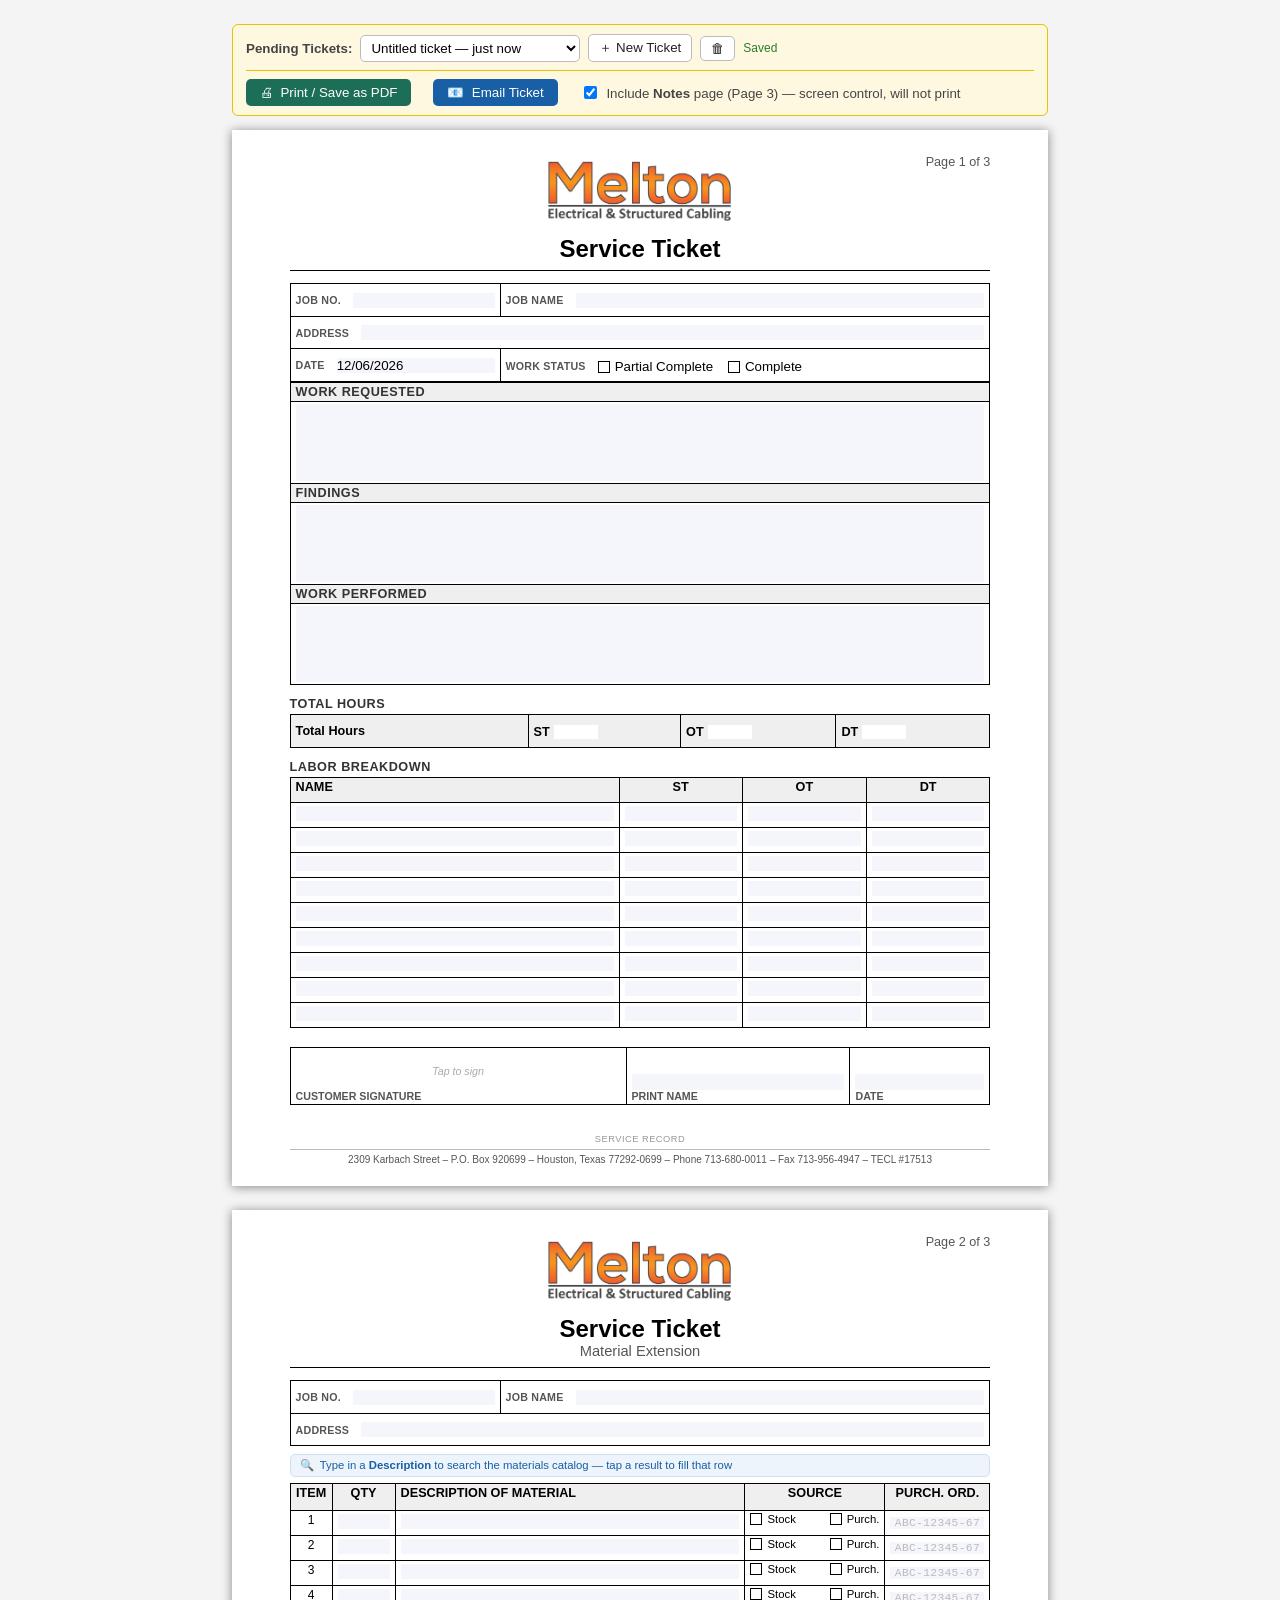
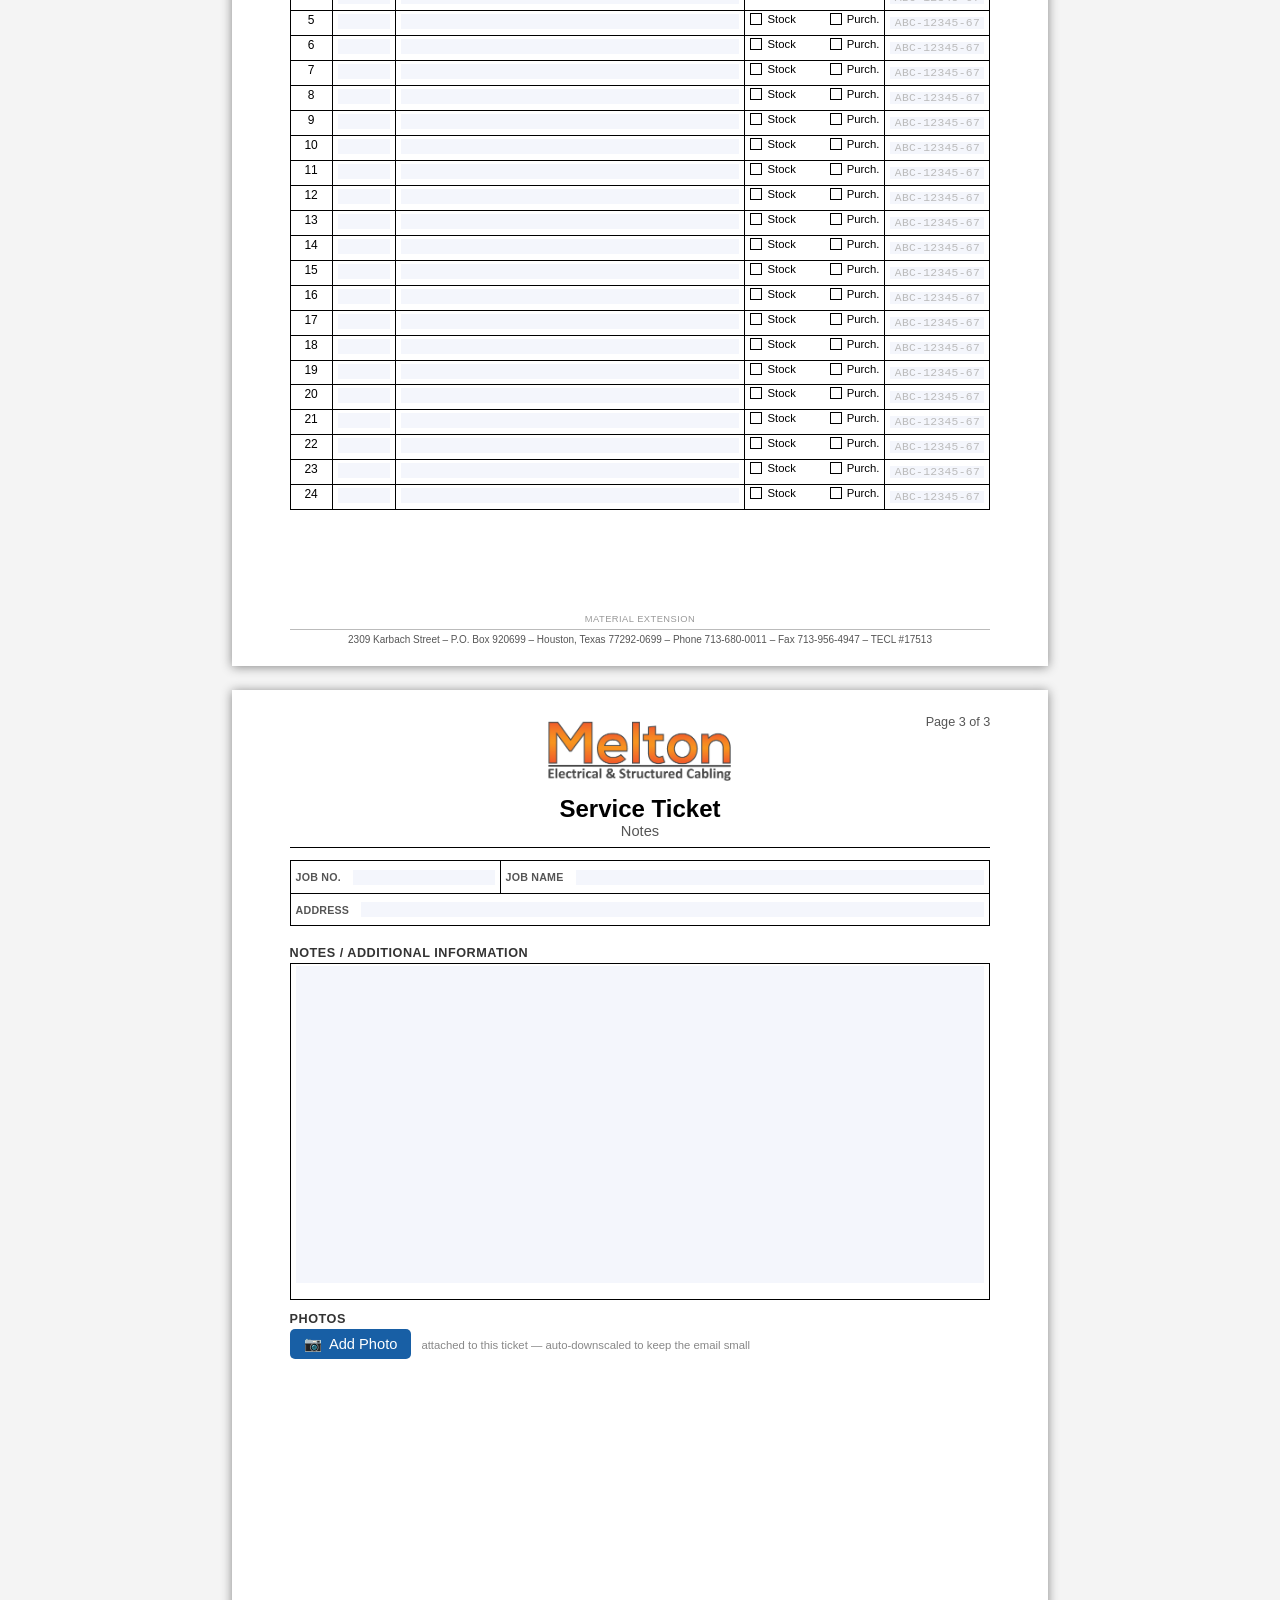
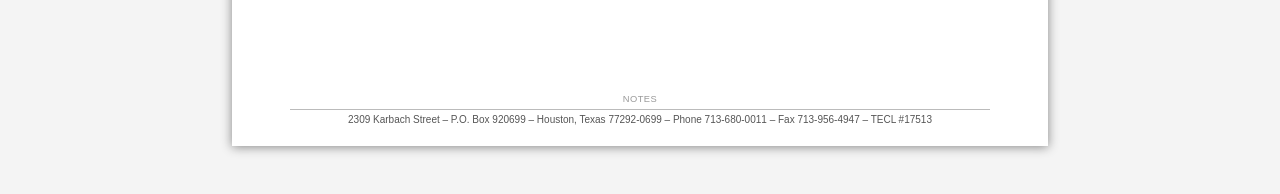
==== commit 92fed0ee: "feat: shorten labels — "Worker Name" -> "Name", "Total Hours - This Visit" -> "Total Hours" Both Tot" ====
--- a/modules/service-calls/service-ticket.html
+++ b/modules/service-calls/service-ticket.html
@@ -2,7 +2,7 @@
 <html lang="en">
 <head>
 <meta charset="utf-8">
-<title>Melton Service Ticket</title>
+<title>Ticket</title>
 <style>
   * { box-sizing: border-box; }
   html, body { margin: 0; padding: 0; }
@@ -206,6 +206,19 @@
                    border: none; border-radius: 5px; padding: 6px 14px; margin-right: 14px; }
   #formControls .email-btn:hover { background: #124c84; }
 
+  /* Exported (read-only) copy only: a screen-only Print bar + keep locked fields crisp.
+     #exportBar exists only in the emailed file; these rules are harmless on the live form. */
+  #exportBar { max-width: 8.5in; margin: 0 auto 14px; font-family: Arial, Helvetica, sans-serif;
+                font-size: 10pt; color: #444; background: #eef4fb; border: 1px solid #cfe0f2;
+                border-radius: 6px; padding: 9px 13px; display: flex; align-items: center; gap: 12px; }
+  #exportBar button { font: inherit; cursor: pointer; background: #1d6e56; color: #fff;
+                       border: none; border-radius: 5px; padding: 6px 14px; }
+  #exportBar button:hover { background: #155a45; }
+  #exportBar .exp-note { color: #777; }
+  /* readonly/disabled fields must stay full-black (browsers gray them by default) */
+  input[readonly], textarea[readonly] { color: #000; -webkit-text-fill-color: #000; opacity: 1; }
+  input:disabled, .cb:disabled { opacity: 1; }
+
   @media screen {
     html { background: #f4f4f4; }
     /* Scale-to-fit: the page is a fixed 8.5in; when the viewport is narrower,
@@ -226,6 +239,7 @@
     .sig-hint, #sigModal { display: none !important; }
     .cat-hint, .cat-dd { display: none !important; }
     #photoControls, .photo-del { display: none !important; }
+    #exportBar { display: none !important; }
     .page { box-shadow: none; margin: 0; page-break-after: always; }
     /* the true last-visible page is set to break-after:auto by renumber() (JS),
        which is display-aware; the dead .page:last-child rule was removed. */
@@ -243,7 +257,7 @@
       <span id="saveStatus" class="fc-status"></span>
     </div>
     <div class="fc-row fc-actions">
-      <button type="button" class="print-btn" onclick="window.print()">&#128424;&nbsp; Print / Save as PDF</button>
+      <button type="button" id="printBtn" class="print-btn">&#128424;&nbsp; Print / Save as PDF</button>
       <button type="button" id="emailTicketBtn" class="email-btn">&#128231;&nbsp; Email Ticket</button>
       <label><input type="checkbox" id="toggleNotes" checked>
         Include <b>Notes</b> page (Page 3) &mdash; screen control, will not print</label>
@@ -280,10 +294,10 @@
       <tr><td class="wbox"><textarea class="wta"></textarea></td></tr>
     </table>
 
-    <div class="seclbl">Total Hours — This Visit</div>
+    <div class="seclbl">Total Hours</div>
     <table class="grid hours">
       <tr>
-        <td class="shade name">Total Hours This Visit</td>
+        <td class="shade name">Total Hours</td>
         <td class="shade"><b>ST</b> <input class="hin" type="text" readonly></td>
         <td class="shade"><b>OT</b> <input class="hin" type="text" readonly></td>
         <td class="shade"><b>DT</b> <input class="hin" type="text" readonly></td>
@@ -293,7 +307,7 @@
     <div class="seclbl">Labor Breakdown</div>
     <table class="grid labor">
       <thead>
-        <tr><th class="lh">Worker Name</th><th class="lh">ST</th><th class="lh">OT</th><th class="lh">DT</th></tr>
+        <tr><th class="lh">Name</th><th class="lh">ST</th><th class="lh">OT</th><th class="lh">DT</th></tr>
       </thead>
       <tbody><tr><td class="r"><input class="lin" type="text"></td><td><input class="lin num" type="text" inputmode="decimal"></td><td><input class="lin num" type="text" inputmode="decimal"></td><td><input class="lin num" type="text" inputmode="decimal"></td></tr><tr><td class="r"><input class="lin" type="text"></td><td><input class="lin num" type="text" inputmode="decimal"></td><td><input class="lin num" type="text" inputmode="decimal"></td><td><input class="lin num" type="text" inputmode="decimal"></td></tr><tr><td class="r"><input class="lin" type="text"></td><td><input class="lin num" type="text" inputmode="decimal"></td><td><input class="lin num" type="text" inputmode="decimal"></td><td><input class="lin num" type="text" inputmode="decimal"></td></tr><tr><td class="r"><input class="lin" type="text"></td><td><input class="lin num" type="text" inputmode="decimal"></td><td><input class="lin num" type="text" inputmode="decimal"></td><td><input class="lin num" type="text" inputmode="decimal"></td></tr><tr><td class="r"><input class="lin" type="text"></td><td><input class="lin num" type="text" inputmode="decimal"></td><td><input class="lin num" type="text" inputmode="decimal"></td><td><input class="lin num" type="text" inputmode="decimal"></td></tr><tr><td class="r"><input class="lin" type="text"></td><td><input class="lin num" type="text" inputmode="decimal"></td><td><input class="lin num" type="text" inputmode="decimal"></td><td><input class="lin num" type="text" inputmode="decimal"></td></tr><tr><td class="r"><input class="lin" type="text"></td><td><input class="lin num" type="text" inputmode="decimal"></td><td><input class="lin num" type="text" inputmode="decimal"></td><td><input class="lin num" type="text" inputmode="decimal"></td></tr><tr><td class="r"><input class="lin" type="text"></td><td><input class="lin num" type="text" inputmode="decimal"></td><td><input class="lin num" type="text" inputmode="decimal"></td><td><input class="lin num" type="text" inputmode="decimal"></td></tr><tr><td class="r"><input class="lin" type="text"></td><td><input class="lin num" type="text" inputmode="decimal"></td><td><input class="lin num" type="text" inputmode="decimal"></td><td><input class="lin num" type="text" inputmode="decimal"></td></tr></tbody>
     </table>
@@ -445,27 +459,20 @@
     function fieldVal(key){ var el = document.querySelector('[data-tkt="' + key + '"]'); return el ? (el.value || '').trim() : ''; }
     function clean(s){ return (s || '').replace(/[\\/:*?"<>|]+/g, '-').replace(/\s+/g, ' ').replace(/-{2,}/g, '-').trim(); }
     function ticketSubject(){
-      var jn = fieldVal('jobName'), jno = fieldVal('jobNo'), dt = fieldVal('date');
-      var s = 'Service Ticket';
-      if (jn) s += ' - ' + jn;
-      if (jno) s += ' (Job ' + jno + ')';
-      if (dt) s += ' - ' + dt;
+      var jno = fieldVal('jobNo'), jn = fieldVal('jobName'), dt = fieldVal('date');
+      var mid = [jno, jn].filter(Boolean).join(' ');   // "[Job #] [Job Name]"
+      var s = 'Ticket';
+      if (mid) s += ' - ' + mid;
+      if (dt) s += ' (' + dt + ')';
       return s;
     }
-    // The FILENAME is what iOS Mail actually shows as the subject for a file share
-    // (the share `title` is unreliable there), so make the filename = the cleaned
-    // subject — same string, just stripped of characters a filename can't hold.
+    // Mail clients are wildly inconsistent about which share field becomes the
+    // subject — some use `title`, some use the file NAME, and some (observed on the
+    // field iPads) use `text`. So we put the SAME clean subject string in all three.
+    // Whichever one the client picks, the subject is right. `text` is kept to a
+    // single line (no body note) so a text-as-subject client doesn't show a multi-
+    // line mess.
     function ticketName(){ return clean(ticketSubject()); }
-    // A real one-line body so the office keeps full context even if the platform
-    // mangles the subject (the body survives more reliably than the subject).
-    function ticketBody(){
-      var jn = fieldVal('jobName'), jno = fieldVal('jobNo'), dt = fieldVal('date');
-      var ctx = [];
-      if (jn) ctx.push(jn);
-      if (jno) ctx.push('Job ' + jno);
-      if (dt) ctx.push(dt);
-      return 'Completed Service Ticket attached.' + (ctx.length ? '\n\n' + ctx.join('  |  ') : '');
-    }
     function filledHtml(){
       var clone = document.documentElement.cloneNode(true);
       var live = document.querySelectorAll('input, textarea');
@@ -485,6 +492,24 @@
       var cz = clone.querySelectorAll('#catDD, .cat-hint'); for (var z = 0; z < cz.length; z++) cz[z].parentNode.removeChild(cz[z]);
       var pz = clone.querySelectorAll('#photoControls, .photo-del'); for (var p = 0; p < pz.length; p++) pz[p].parentNode.removeChild(pz[p]);
       var ss = clone.querySelectorAll('script'); for (var j = 0; j < ss.length; j++) ss[j].parentNode.removeChild(ss[j]);
+      // LOCK the submitted copy so the office can't alter the record: text fields +
+      // textareas get readonly, checkboxes get disabled (their checked state is baked).
+      var locks = clone.querySelectorAll('input, textarea, select');
+      for (var L = 0; L < locks.length; L++) {
+        var le = locks[L], lt = (le.getAttribute('type') || '').toLowerCase();
+        if (le.tagName === 'TEXTAREA' || (lt !== 'checkbox' && lt !== 'radio')) le.setAttribute('readonly', '');
+        else le.setAttribute('disabled', '');
+      }
+      // add a screen-only Print / Save-as-PDF bar for the recipient. Inline onclick so
+      // it works in the script-free copy; @media print hides it (not in the PDF).
+      var ebody = clone.querySelector('body');
+      if (ebody) {
+        var ebar = document.createElement('div');
+        ebar.id = 'exportBar';
+        ebar.innerHTML = '<button type="button" onclick="window.print()">&#128424;&nbsp; Print / Save as PDF</button><span class="exp-note">Read-only copy of the submitted ticket</span>';
+        ebody.insertBefore(ebar, ebody.firstChild);
+      }
+      var ttl = clone.querySelector('title'); if (ttl) ttl.textContent = ticketSubject();   // exported HTML's tab + its print-to-PDF name
       return '<!doctype html>\n' + clone.outerHTML;
     }
     btn.addEventListener('click', async function(){
@@ -493,7 +518,7 @@
       var file = new File([blob], name, { type: 'text/html' });
       try {
         if (navigator.canShare && navigator.canShare({ files: [file] })) {
-          await navigator.share({ files: [file], title: ticketSubject(), text: ticketBody() });
+          await navigator.share({ files: [file], title: ticketSubject(), text: ticketSubject() });
           return;
         }
       } catch (e) { if (e && e.name === 'AbortError') return; }
@@ -502,6 +527,10 @@
       document.body.appendChild(a); a.click(); a.remove();
       setTimeout(function(){ URL.revokeObjectURL(url); }, 4000);
     });
+    // Print / Save-as-PDF: name the PDF after the ticket too (browsers use the
+    // document title as the suggested PDF filename).
+    var printBtn = document.getElementById('printBtn');
+    if (printBtn) printBtn.addEventListener('click', function(){ document.title = ticketSubject(); window.print(); });
   })();
   </script>
 
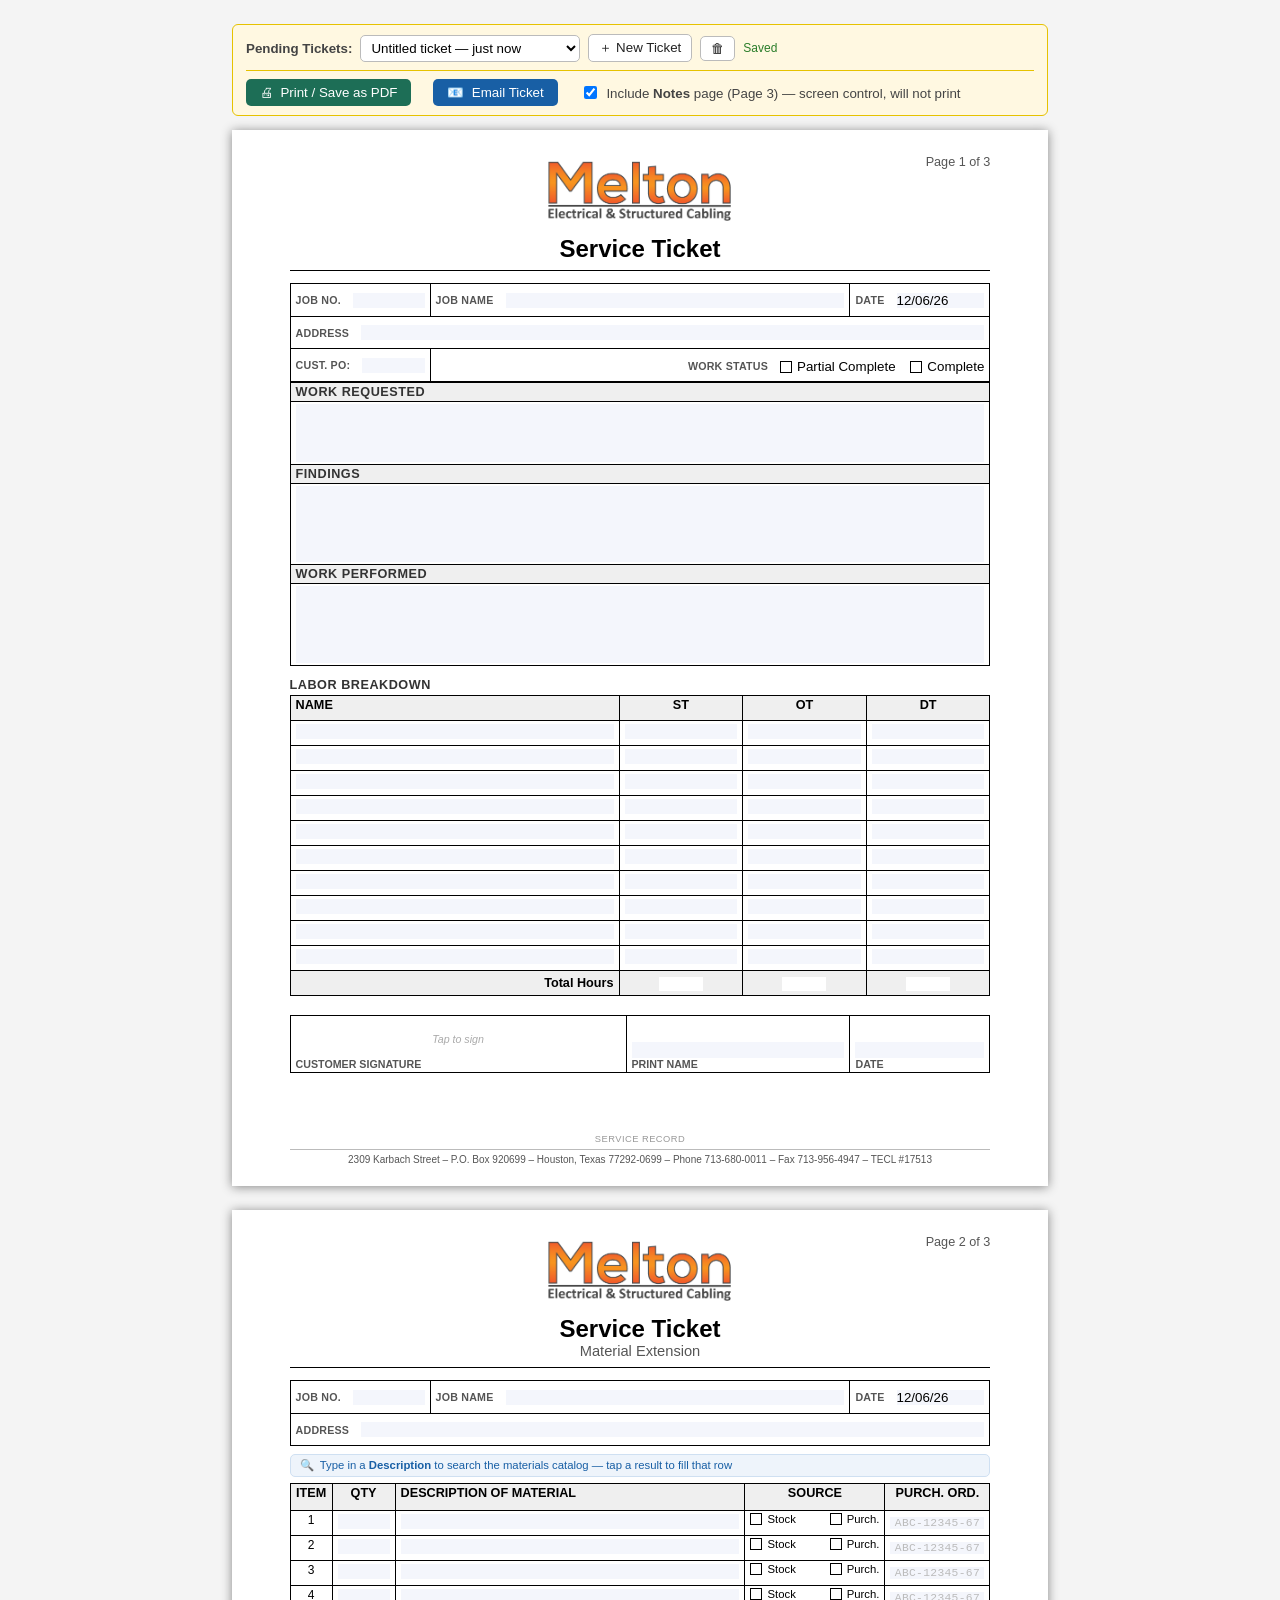
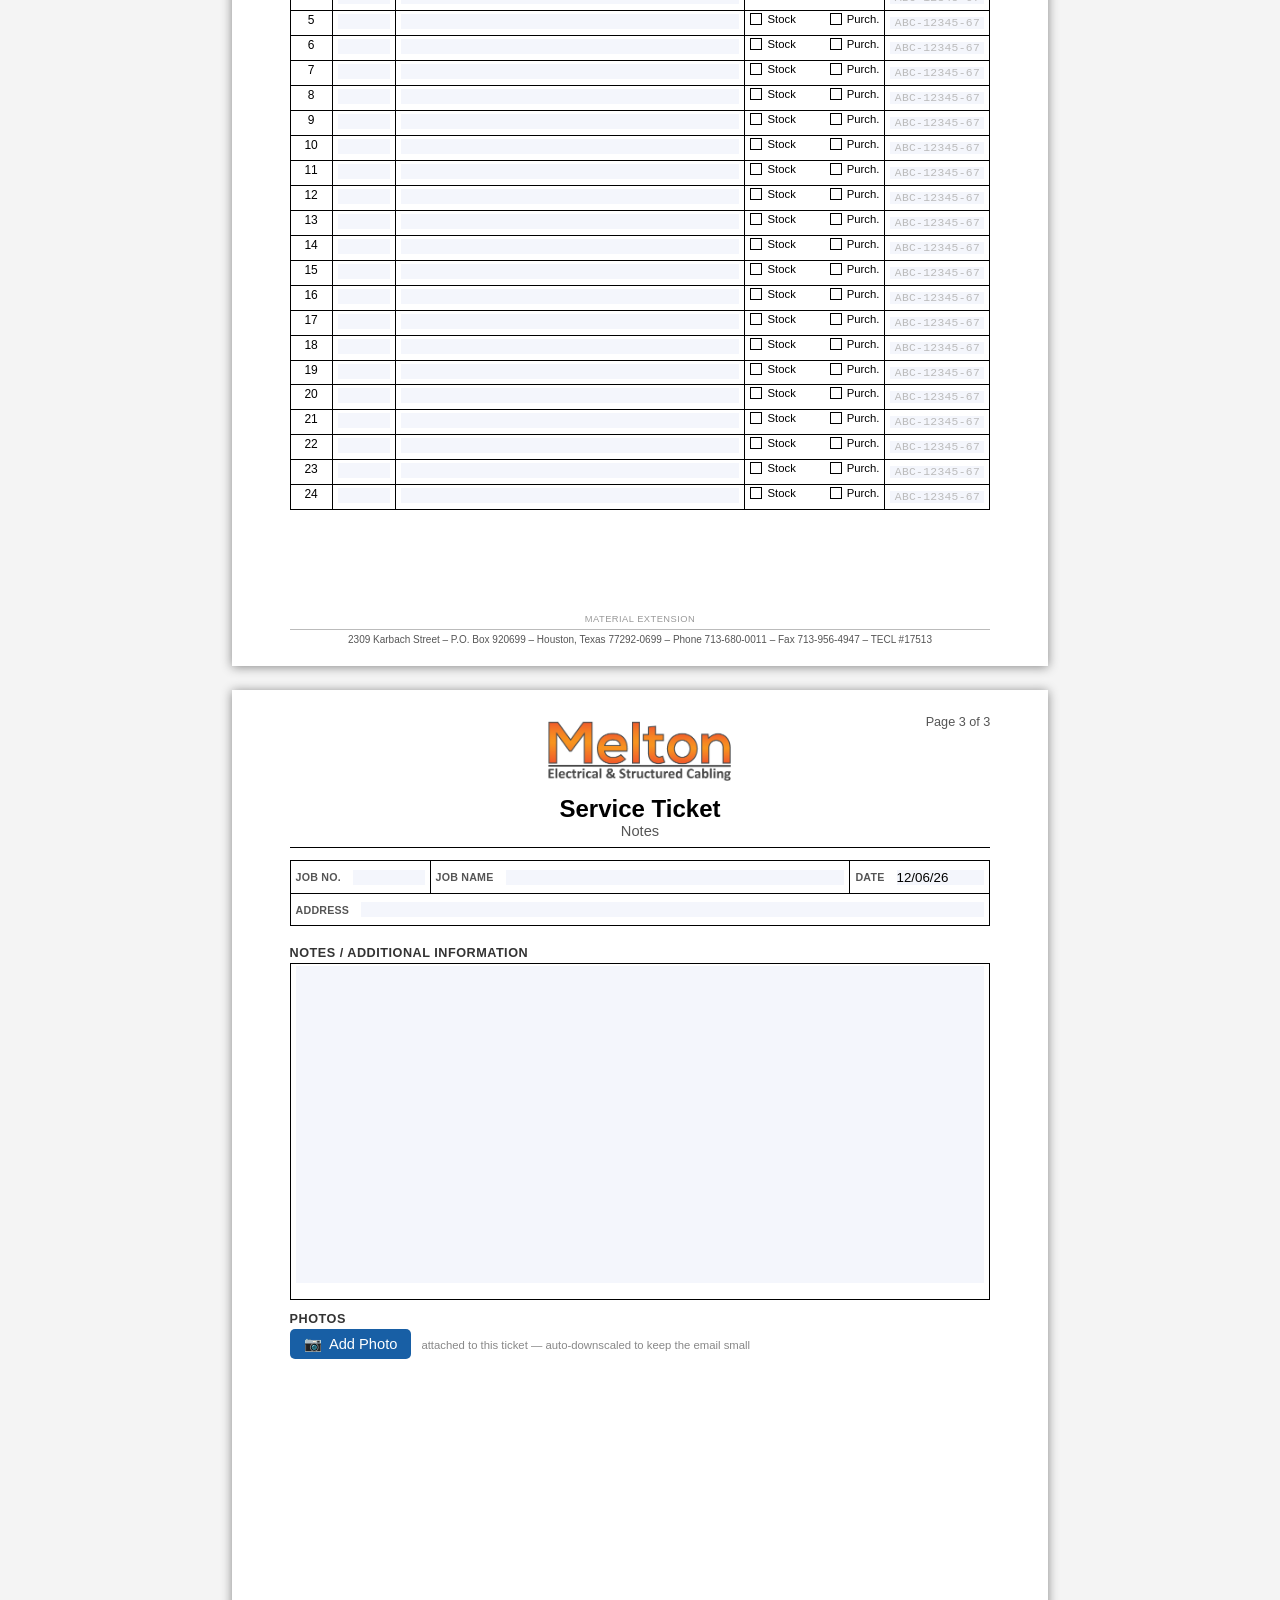
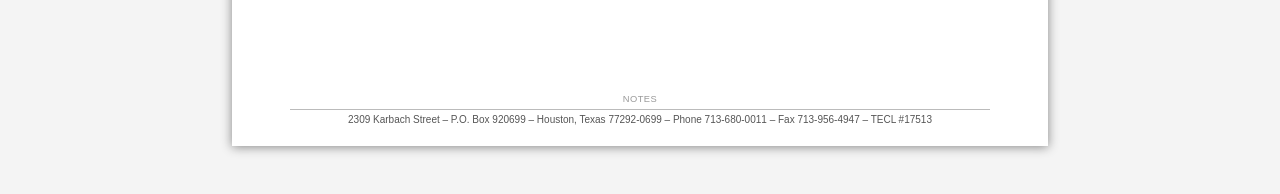
==== commit 1503a01a: "feat: page-1 layout revision (shared header w/ date, cust PO, 3-line work requested, 10-row labor + " ====
--- a/modules/service-calls/service-ticket.html
+++ b/modules/service-calls/service-ticket.html
@@ -47,7 +47,7 @@
   .info.inline td.field { height: 0.34in; vertical-align: middle; }
   .info.inline .lbl { display: inline-block; vertical-align: middle; margin-right: 12px; }
   .info.inline .cbinline { font-size: 10pt; vertical-align: middle; }
-  .info.inline td.wstatus { white-space: nowrap; }
+  .info.inline td.wstatus { white-space: nowrap; text-align: right; }
   .cb { -webkit-appearance: none; appearance: none; position: relative;
          display: inline-block; width: 12px; height: 12px; border: 1px solid #000;
          margin: 0 5px 0 0; vertical-align: -2px; background: #fff; cursor: pointer; padding: 0; }
@@ -73,6 +73,7 @@
   input.sigin { width: 100%; font-size: 11pt; }
   textarea.wta { display: block; width: 100%; height: 57.6pt; resize: none;
          font-size: 12pt; line-height: 1.2; }
+  textarea.wta-3 { height: 43.2pt; }   /* Work Requested: 3 lines instead of 4 */
   textarea.nta { display: block; width: 100%; height: 3.3in; resize: none;
          font-size: 12pt; line-height: 1.3; }
   ::placeholder { color: #bbb; opacity: 1; }
@@ -109,11 +110,8 @@
   .photo-add:hover { background: #124c84; }
   .ph-hint { font-size: 8.5pt; color: #888; margin-left: 10px; }
 
-  /* hours summary */
-  .hours td { height: 0.34in; vertical-align: middle; }
+  /* gray shade used by the Labor Breakdown total row */
   .shade { background: #efefef; -webkit-print-color-adjust: exact; print-color-adjust: exact; }
-  .hours .name { width: 34%; font-weight: bold; font-size: 9.5pt; }
-  .hours td b { font-size: 9.5pt; }
 
   /* labor */
   .labor th.lh { background: #efefef; -webkit-print-color-adjust: exact; print-color-adjust: exact;
@@ -122,6 +120,9 @@
   .labor tbody td { height: 0.26in; }
   .labor tbody td.r { width: 47%; }
   .labor tbody td:not(.r) { text-align: center; }
+  /* Total Hours = gray 11th row; label right-aligned + vertically centered with the totals */
+  .labor tbody tr.labor-total td { vertical-align: middle; }
+  .labor tbody td.tot-label { text-align: right; font-weight: bold; font-size: 9.5pt; }
 
   /* signature */
   .sign { margin-top: 19px; }
@@ -240,6 +241,11 @@
     .cat-hint, .cat-dd { display: none !important; }
     #photoControls, .photo-del { display: none !important; }
     #exportBar { display: none !important; }
+    /* placeholders are screen-only hints — never print them (this also blanks the
+       Purch. Ord. "ABC-12345-67" hint in the Bluebeam PDF, which renders via print).
+       A value the tech actually types is NOT the placeholder, so it still prints. */
+    ::placeholder { color: transparent !important; opacity: 0 !important; }
+    input::placeholder, textarea::placeholder { color: transparent !important; opacity: 0 !important; }
     .page { box-shadow: none; margin: 0; page-break-after: always; }
     /* the true last-visible page is set to break-after:auto by renumber() (JS),
        which is display-aware; the dead .page:last-child rule was removed. */
@@ -280,36 +286,28 @@
     </div>
 
     <table class="grid info inline">
-      <tr><td class="field" style="width:30%"><label class="fcell"><span class="lbl">Job No.</span><input class="fin" type="text" data-tkt="jobNo"></label></td><td class="field" style="width:70%"><label class="fcell"><span class="lbl">Job Name</span><input class="fin" type="text" data-tkt="jobName"></label></td></tr>
-      <tr><td class="field" colspan="2"><label class="fcell"><span class="lbl">Address</span><input class="fin" type="text" data-tkt="address"></label></td></tr>
-      <tr><td class="field" style="width:30%"><label class="fcell"><span class="lbl">Date</span><input class="fin" type="text" data-tkt="date"></label></td><td class="field wstatus" style="width:70%"><span class="lbl">Work Status</span><span class="cbinline"><input type="checkbox" class="cb">Partial Complete &nbsp;&nbsp; <input type="checkbox" class="cb">Complete</span></td></tr>
+      <tr><td class="field" style="width:20%"><label class="fcell"><span class="lbl">Job No.</span><input class="fin" type="text" data-tkt="jobNo"></label></td><td class="field" style="width:60%"><label class="fcell"><span class="lbl">Job Name</span><input class="fin" type="text" data-tkt="jobName"></label></td><td class="field" style="width:20%"><label class="fcell"><span class="lbl">Date</span><input class="fin" type="text" data-tkt="date"></label></td></tr>
+      <tr><td class="field" colspan="3"><label class="fcell"><span class="lbl">Address</span><input class="fin" type="text" data-tkt="address"></label></td></tr>
+      <tr><td class="field" style="width:20%"><label class="fcell"><span class="lbl">Cust. PO:</span><input class="fin" type="text" data-tkt="custPO"></label></td><td class="field wstatus" colspan="2" style="width:80%"><span class="lbl">Work Status</span><span class="cbinline"><input type="checkbox" class="cb">Partial Complete &nbsp;&nbsp; <input type="checkbox" class="cb">Complete</span></td></tr>
     </table>
 
     <table class="grid wgrid">
       <tr><td class="wbox-title">Work Requested</td></tr>
-      <tr><td class="wbox"><textarea class="wta"></textarea></td></tr>
+      <tr><td class="wbox"><textarea class="wta wta-3"></textarea></td></tr>
       <tr><td class="wbox-title">Findings</td></tr>
       <tr><td class="wbox"><textarea class="wta"></textarea></td></tr>
       <tr><td class="wbox-title">Work Performed</td></tr>
       <tr><td class="wbox"><textarea class="wta"></textarea></td></tr>
     </table>
 
-    <div class="seclbl">Total Hours</div>
-    <table class="grid hours">
-      <tr>
-        <td class="shade name">Total Hours</td>
-        <td class="shade"><b>ST</b> <input class="hin" type="text" readonly></td>
-        <td class="shade"><b>OT</b> <input class="hin" type="text" readonly></td>
-        <td class="shade"><b>DT</b> <input class="hin" type="text" readonly></td>
-      </tr>
-    </table>
-
     <div class="seclbl">Labor Breakdown</div>
     <table class="grid labor">
       <thead>
         <tr><th class="lh">Name</th><th class="lh">ST</th><th class="lh">OT</th><th class="lh">DT</th></tr>
       </thead>
-      <tbody><tr><td class="r"><input class="lin" type="text"></td><td><input class="lin num" type="text" inputmode="decimal"></td><td><input class="lin num" type="text" inputmode="decimal"></td><td><input class="lin num" type="text" inputmode="decimal"></td></tr><tr><td class="r"><input class="lin" type="text"></td><td><input class="lin num" type="text" inputmode="decimal"></td><td><input class="lin num" type="text" inputmode="decimal"></td><td><input class="lin num" type="text" inputmode="decimal"></td></tr><tr><td class="r"><input class="lin" type="text"></td><td><input class="lin num" type="text" inputmode="decimal"></td><td><input class="lin num" type="text" inputmode="decimal"></td><td><input class="lin num" type="text" inputmode="decimal"></td></tr><tr><td class="r"><input class="lin" type="text"></td><td><input class="lin num" type="text" inputmode="decimal"></td><td><input class="lin num" type="text" inputmode="decimal"></td><td><input class="lin num" type="text" inputmode="decimal"></td></tr><tr><td class="r"><input class="lin" type="text"></td><td><input class="lin num" type="text" inputmode="decimal"></td><td><input class="lin num" type="text" inputmode="decimal"></td><td><input class="lin num" type="text" inputmode="decimal"></td></tr><tr><td class="r"><input class="lin" type="text"></td><td><input class="lin num" type="text" inputmode="decimal"></td><td><input class="lin num" type="text" inputmode="decimal"></td><td><input class="lin num" type="text" inputmode="decimal"></td></tr><tr><td class="r"><input class="lin" type="text"></td><td><input class="lin num" type="text" inputmode="decimal"></td><td><input class="lin num" type="text" inputmode="decimal"></td><td><input class="lin num" type="text" inputmode="decimal"></td></tr><tr><td class="r"><input class="lin" type="text"></td><td><input class="lin num" type="text" inputmode="decimal"></td><td><input class="lin num" type="text" inputmode="decimal"></td><td><input class="lin num" type="text" inputmode="decimal"></td></tr><tr><td class="r"><input class="lin" type="text"></td><td><input class="lin num" type="text" inputmode="decimal"></td><td><input class="lin num" type="text" inputmode="decimal"></td><td><input class="lin num" type="text" inputmode="decimal"></td></tr></tbody>
+      <tbody><tr><td class="r"><input class="lin" type="text"></td><td><input class="lin num" type="text" inputmode="decimal"></td><td><input class="lin num" type="text" inputmode="decimal"></td><td><input class="lin num" type="text" inputmode="decimal"></td></tr><tr><td class="r"><input class="lin" type="text"></td><td><input class="lin num" type="text" inputmode="decimal"></td><td><input class="lin num" type="text" inputmode="decimal"></td><td><input class="lin num" type="text" inputmode="decimal"></td></tr><tr><td class="r"><input class="lin" type="text"></td><td><input class="lin num" type="text" inputmode="decimal"></td><td><input class="lin num" type="text" inputmode="decimal"></td><td><input class="lin num" type="text" inputmode="decimal"></td></tr><tr><td class="r"><input class="lin" type="text"></td><td><input class="lin num" type="text" inputmode="decimal"></td><td><input class="lin num" type="text" inputmode="decimal"></td><td><input class="lin num" type="text" inputmode="decimal"></td></tr><tr><td class="r"><input class="lin" type="text"></td><td><input class="lin num" type="text" inputmode="decimal"></td><td><input class="lin num" type="text" inputmode="decimal"></td><td><input class="lin num" type="text" inputmode="decimal"></td></tr><tr><td class="r"><input class="lin" type="text"></td><td><input class="lin num" type="text" inputmode="decimal"></td><td><input class="lin num" type="text" inputmode="decimal"></td><td><input class="lin num" type="text" inputmode="decimal"></td></tr><tr><td class="r"><input class="lin" type="text"></td><td><input class="lin num" type="text" inputmode="decimal"></td><td><input class="lin num" type="text" inputmode="decimal"></td><td><input class="lin num" type="text" inputmode="decimal"></td></tr><tr><td class="r"><input class="lin" type="text"></td><td><input class="lin num" type="text" inputmode="decimal"></td><td><input class="lin num" type="text" inputmode="decimal"></td><td><input class="lin num" type="text" inputmode="decimal"></td></tr><tr><td class="r"><input class="lin" type="text"></td><td><input class="lin num" type="text" inputmode="decimal"></td><td><input class="lin num" type="text" inputmode="decimal"></td><td><input class="lin num" type="text" inputmode="decimal"></td></tr><tr><td class="r"><input class="lin" type="text"></td><td><input class="lin num" type="text" inputmode="decimal"></td><td><input class="lin num" type="text" inputmode="decimal"></td><td><input class="lin num" type="text" inputmode="decimal"></td></tr>
+        <tr class="labor-total"><td class="r tot-label shade">Total Hours</td><td class="shade"><input class="hin" type="text" readonly></td><td class="shade"><input class="hin" type="text" readonly></td><td class="shade"><input class="hin" type="text" readonly></td></tr>
+      </tbody>
     </table>
 
     <table class="grid sign">
@@ -342,8 +340,8 @@
     </div>
 
     <table class="grid info inline">
-      <tr><td class="field" style="width:30%"><label class="fcell"><span class="lbl">Job No.</span><input class="fin" type="text" data-tkt="jobNo"></label></td><td class="field" style="width:70%"><label class="fcell"><span class="lbl">Job Name</span><input class="fin" type="text" data-tkt="jobName"></label></td></tr>
-      <tr><td class="field" colspan="2"><label class="fcell"><span class="lbl">Address</span><input class="fin" type="text" data-tkt="address"></label></td></tr>
+      <tr><td class="field" style="width:20%"><label class="fcell"><span class="lbl">Job No.</span><input class="fin" type="text" data-tkt="jobNo"></label></td><td class="field" style="width:60%"><label class="fcell"><span class="lbl">Job Name</span><input class="fin" type="text" data-tkt="jobName"></label></td><td class="field" style="width:20%"><label class="fcell"><span class="lbl">Date</span><input class="fin" type="text" data-tkt="date"></label></td></tr>
+      <tr><td class="field" colspan="3"><label class="fcell"><span class="lbl">Address</span><input class="fin" type="text" data-tkt="address"></label></td></tr>
     </table>
 
     <div class="gap"></div>
@@ -384,8 +382,8 @@
     </div>
 
     <table class="grid info inline">
-      <tr><td class="field" style="width:30%"><label class="fcell"><span class="lbl">Job No.</span><input class="fin" type="text" data-tkt="jobNo"></label></td><td class="field" style="width:70%"><label class="fcell"><span class="lbl">Job Name</span><input class="fin" type="text" data-tkt="jobName"></label></td></tr>
-      <tr><td class="field" colspan="2"><label class="fcell"><span class="lbl">Address</span><input class="fin" type="text" data-tkt="address"></label></td></tr>
+      <tr><td class="field" style="width:20%"><label class="fcell"><span class="lbl">Job No.</span><input class="fin" type="text" data-tkt="jobNo"></label></td><td class="field" style="width:60%"><label class="fcell"><span class="lbl">Job Name</span><input class="fin" type="text" data-tkt="jobName"></label></td><td class="field" style="width:20%"><label class="fcell"><span class="lbl">Date</span><input class="fin" type="text" data-tkt="date"></label></td></tr>
+      <tr><td class="field" colspan="3"><label class="fcell"><span class="lbl">Address</span><input class="fin" type="text" data-tkt="address"></label></td></tr>
     </table>
 
     <div class="gap"></div>
@@ -564,21 +562,23 @@
         });
       });
     });
-    // Date defaults to today (still editable)
-    var dEl = document.querySelector('[data-tkt="date"]');
-    if (dEl && !dEl.value) {
+    // Date defaults to today (MM/DD/YY, still editable) on every page
+    var dEls = document.querySelectorAll('[data-tkt="date"]');
+    if (dEls.length) {
       var d = new Date();
       var mm = ('0' + (d.getMonth() + 1)).slice(-2), dd = ('0' + d.getDate()).slice(-2);
-      dEl.value = mm + '/' + dd + '/' + d.getFullYear();
+      var yy = String(d.getFullYear()).slice(-2);
+      dEls.forEach(function(el){ if (!el.value) el.value = mm + '/' + dd + '/' + yy; });
     }
   })();
   </script>
 
   <script>
   (function(){
-    var totals = document.querySelectorAll('.hours input.hin');   // [ST, OT, DT]
+    var totalRow = document.querySelector('.labor tbody tr.labor-total');
+    var totals = totalRow ? totalRow.querySelectorAll('input.hin') : [];   // [ST, OT, DT]
     if (totals.length < 3) return;
-    var rows = document.querySelectorAll('.labor tbody tr');
+    var rows = document.querySelectorAll('.labor tbody tr:not(.labor-total)');   // worker rows only
     function fmt(n){ n = Math.round(n * 100) / 100; return n ? String(n) : ''; }
     function recompute(){
       var sums = [0, 0, 0];
@@ -638,7 +638,7 @@
 
     function nowDate(){
       var d = new Date();
-      return ('0' + (d.getMonth() + 1)).slice(-2) + '/' + ('0' + d.getDate()).slice(-2) + '/' + d.getFullYear();
+      return ('0' + (d.getMonth() + 1)).slice(-2) + '/' + ('0' + d.getDate()).slice(-2) + '/' + String(d.getFullYear()).slice(-2);
     }
     function nowStamp(){
       var d = new Date();
@@ -917,7 +917,7 @@
     }
     function getIndex(){ try { return JSON.parse(ls(IDX)) || []; } catch(e){ return []; } }
     function setIndex(a){ lss(IDX, JSON.stringify(a)); }
-    function todayStr(){ var d = new Date(); return ('0' + (d.getMonth() + 1)).slice(-2) + '/' + ('0' + d.getDate()).slice(-2) + '/' + d.getFullYear(); }
+    function todayStr(){ var d = new Date(); return ('0' + (d.getMonth() + 1)).slice(-2) + '/' + ('0' + d.getDate()).slice(-2) + '/' + String(d.getFullYear()).slice(-2); }
 
     function serialize(){
       var s = window.ST.getSig ? window.ST.getSig() : { sig: null, stamp: '' };
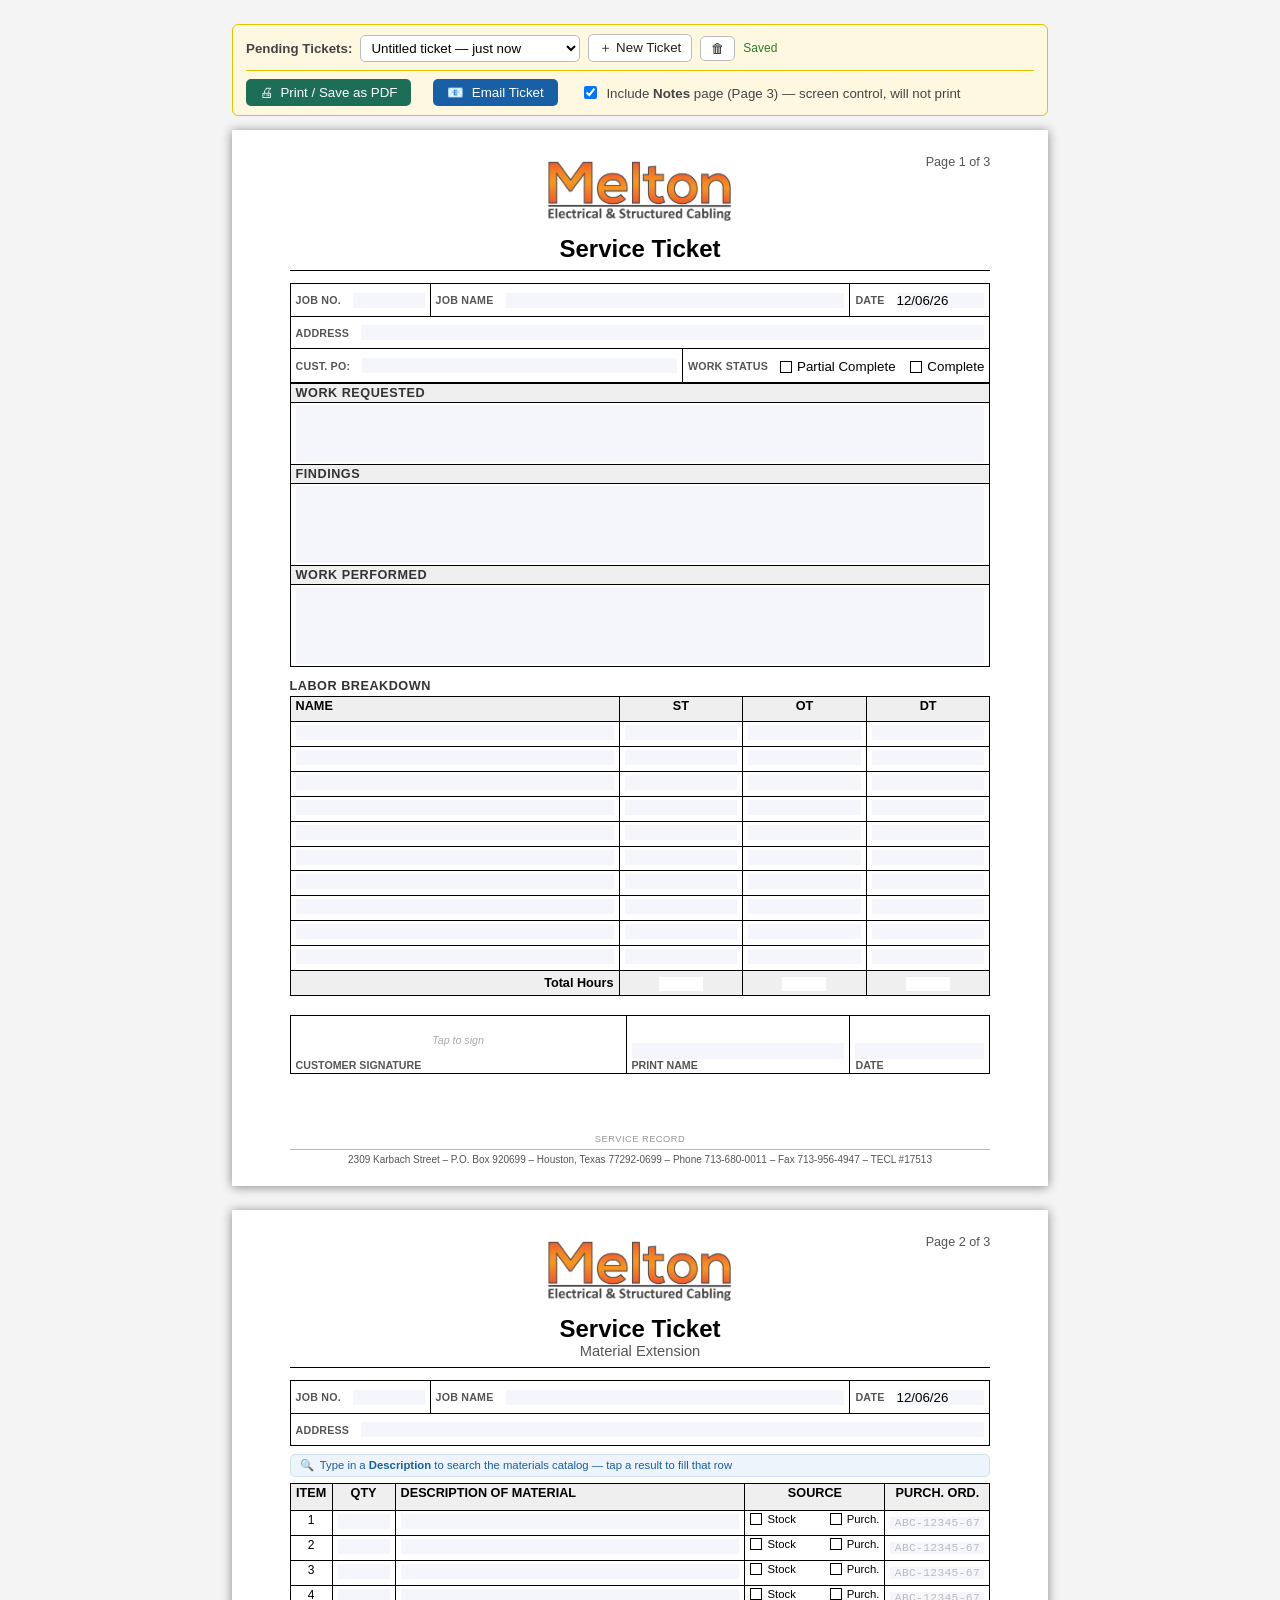
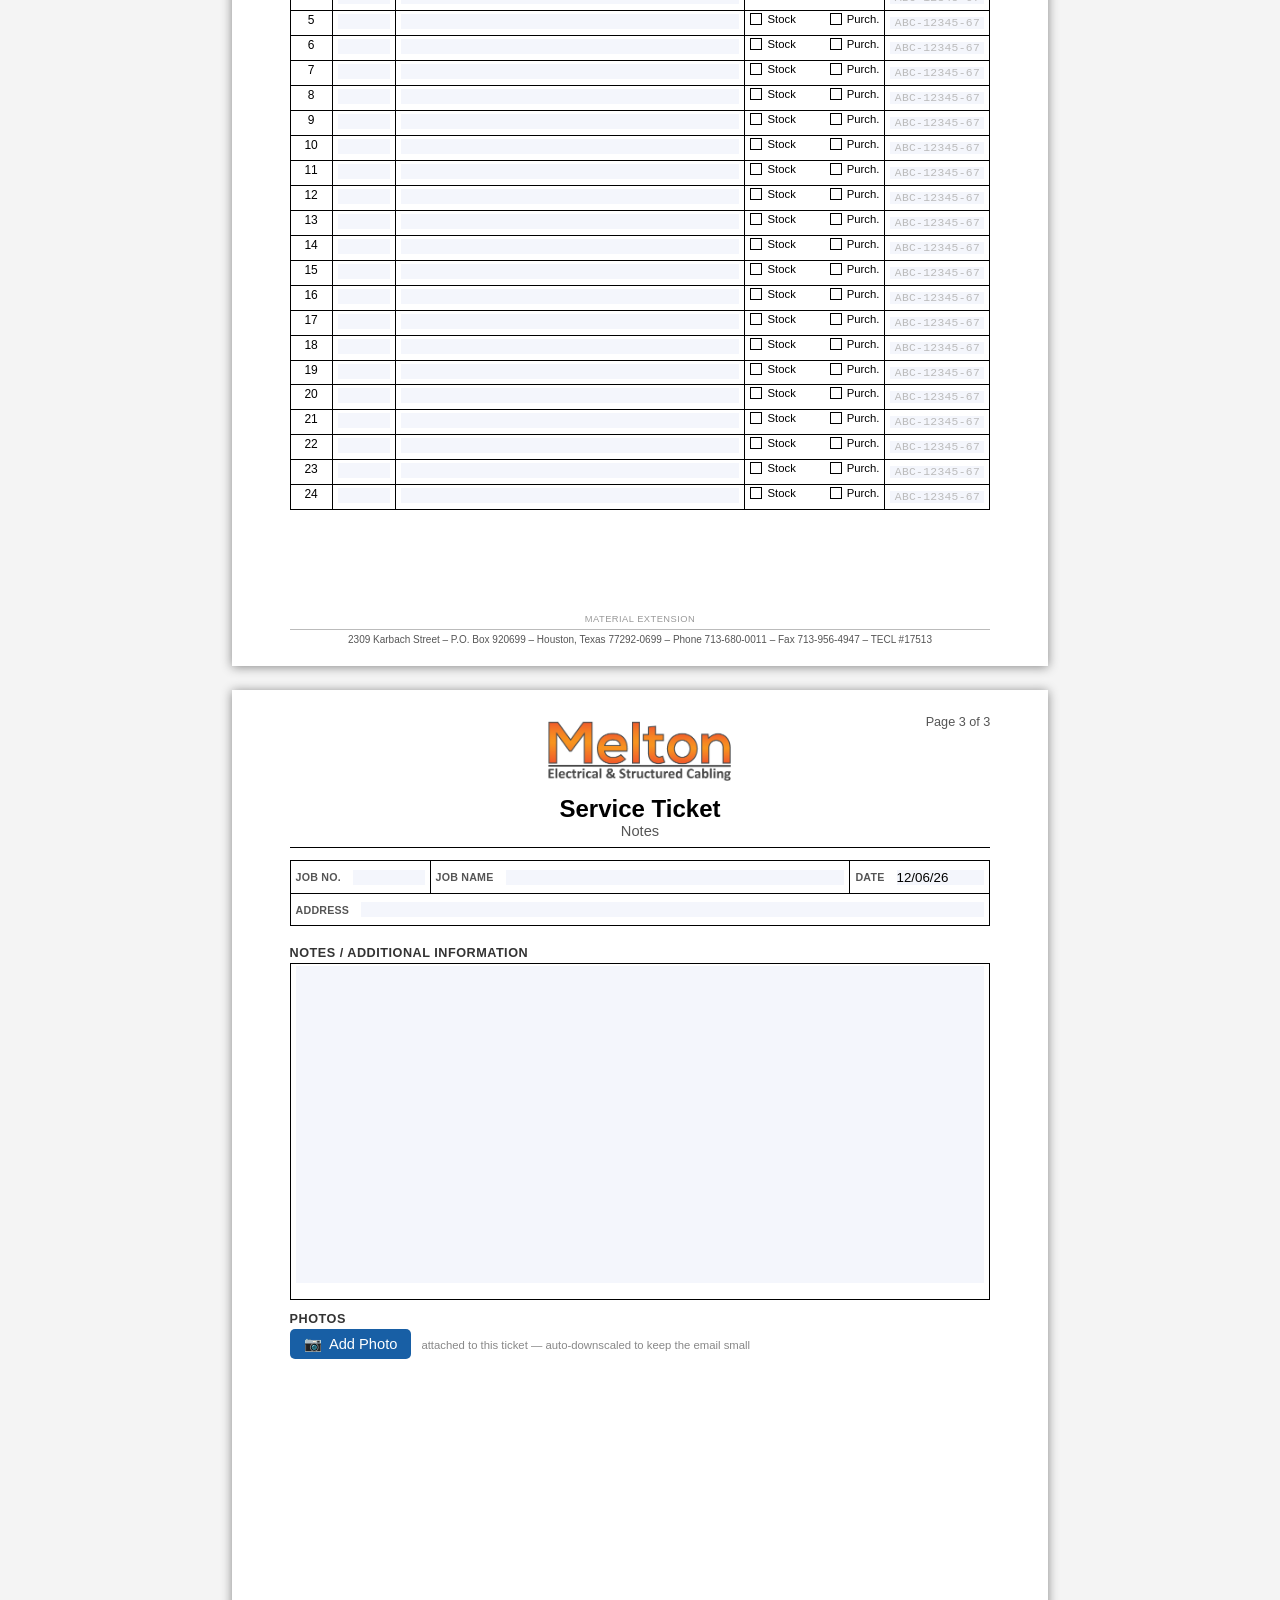
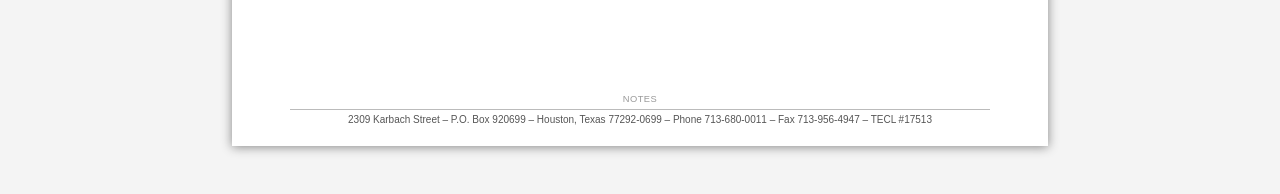
==== commit 70ad80db: "feat: widen Cust. PO field to use all space Work Status leaves Cust. PO / Work Status moved to their" ====
--- a/modules/service-calls/service-ticket.html
+++ b/modules/service-calls/service-ticket.html
@@ -48,6 +48,8 @@
   .info.inline .lbl { display: inline-block; vertical-align: middle; margin-right: 12px; }
   .info.inline .cbinline { font-size: 10pt; vertical-align: middle; }
   .info.inline td.wstatus { white-space: nowrap; text-align: right; }
+  /* the Cust. PO row is its own table stacked flush under the main header */
+  .info.inline.po-row td { border-top: 0; }
   .cb { -webkit-appearance: none; appearance: none; position: relative;
          display: inline-block; width: 12px; height: 12px; border: 1px solid #000;
          margin: 0 5px 0 0; vertical-align: -2px; background: #fff; cursor: pointer; padding: 0; }
@@ -288,7 +290,9 @@
     <table class="grid info inline">
       <tr><td class="field" style="width:20%"><label class="fcell"><span class="lbl">Job No.</span><input class="fin" type="text" data-tkt="jobNo"></label></td><td class="field" style="width:60%"><label class="fcell"><span class="lbl">Job Name</span><input class="fin" type="text" data-tkt="jobName"></label></td><td class="field" style="width:20%"><label class="fcell"><span class="lbl">Date</span><input class="fin" type="text" data-tkt="date"></label></td></tr>
       <tr><td class="field" colspan="3"><label class="fcell"><span class="lbl">Address</span><input class="fin" type="text" data-tkt="address"></label></td></tr>
-      <tr><td class="field" style="width:20%"><label class="fcell"><span class="lbl">Cust. PO:</span><input class="fin" type="text" data-tkt="custPO"></label></td><td class="field wstatus" colspan="2" style="width:80%"><span class="lbl">Work Status</span><span class="cbinline"><input type="checkbox" class="cb">Partial Complete &nbsp;&nbsp; <input type="checkbox" class="cb">Complete</span></td></tr>
+    </table>
+    <table class="grid info inline po-row">
+      <tr><td class="field" style="width:100%"><label class="fcell"><span class="lbl">Cust. PO:</span><input class="fin" type="text" data-tkt="custPO"></label></td><td class="field wstatus"><span class="lbl">Work Status</span><span class="cbinline"><input type="checkbox" class="cb">Partial Complete &nbsp;&nbsp; <input type="checkbox" class="cb">Complete</span></td></tr>
     </table>
 
     <table class="grid wgrid">
